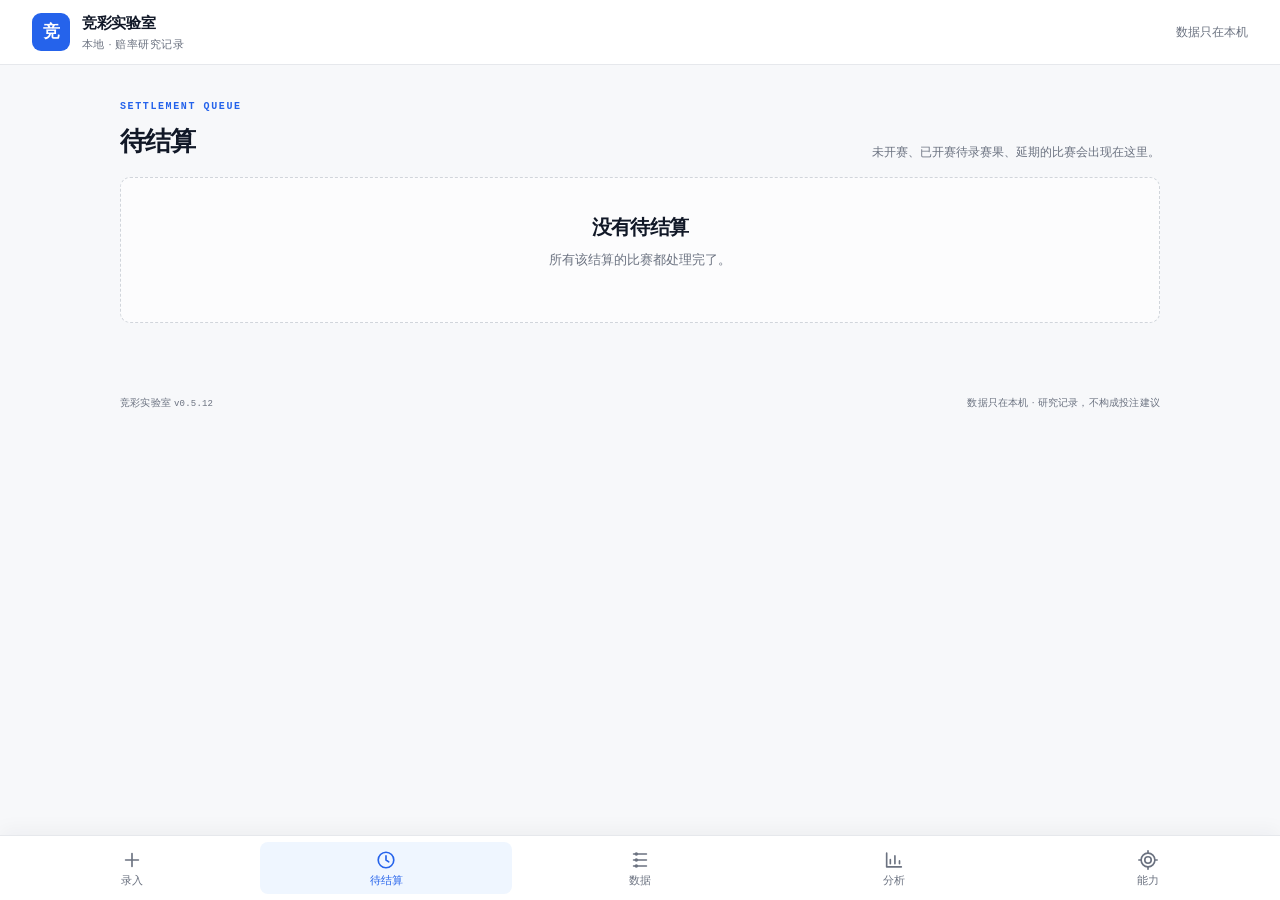
==== index.html @ 72fc27f4 "deploy v0.5.12" ====
<!doctype html>
<html lang="zh-CN">
<head>
  <meta charset="utf-8">
  <meta name="viewport" content="width=device-width, initial-scale=1, viewport-fit=cover">
  <meta name="theme-color" content="#f7f8fa">
  <meta name="description" content="本地优先的竞彩赔率研究记录器：粘贴识别、赛果结算、导出 CSV。">
  <title>竞彩实验室 · 赔率研究记录器</title>
  <link rel="manifest" href="./manifest.webmanifest">
  <link rel="icon" href="./icon.svg" type="image/svg+xml">
  <link rel="stylesheet" href="./app.css">
</head>
<body>
  <header class="topbar">
    <div class="brand">
      <span class="brand-mark">竞</span>
      <div>
        <strong>竞彩实验室</strong>
        <small>本地 · 赔率研究记录</small>
      </div>
    </div>
    <span class="topbar-note">数据只在本机</span>
  </header>

  <main class="shell">
    <section class="dashboard" aria-label="概览">
      <article class="hero bento-card">
        <div class="hero-copy">
          <p class="eyebrow">LOCAL-FIRST NOTEBOOK <span class="version-chip" id="app-version">v0.5.12</span></p>
          <h1>把赔率变成<br><span>能回看的数据。</span></h1>
          <p class="hero-note">只保存你粘贴的文本。不抓取、不上传、不替你下注。</p>
          <div class="hero-actions">
            <button class="btn primary" id="hero-new" type="button">＋ 开始录入</button>
            <button class="btn ghost" id="hero-data" type="button">数据管理</button>
          </div>
        </div>
      </article>

      <div class="stat-grid">
        <button class="stat" type="button" data-stat="matches" aria-label="查看全部比赛">
          <span>比赛</span><strong id="stat-matches">0</strong><small class="stat-cue">查看 ›</small>
        </button>
        <button class="stat" type="button" data-stat="pending" aria-label="查看待结算比赛">
          <span>待结算</span><strong id="stat-pending">0</strong><small class="stat-cue">查看 ›</small>
        </button>
        <div class="stat stat-static" aria-label="时间点总数">
          <span>时间点</span><strong id="stat-snapshots">0</strong>
        </div>
        <div class="stat stat-static" aria-label="市场总数">
          <span>市场</span><strong id="stat-markets">0</strong>
        </div>
      </div>

    <div class="list-block">

    <div class="market-strip" id="market-strip" aria-label="市场汇总" hidden></div>

    <section class="view" id="view-matches">
      <div class="toolbar">
        <label class="search">
          <span class="sr-only">搜索比赛</span>
          <input id="search-input" type="search" placeholder="搜索球队、联赛、场次" autocomplete="off">
        </label>
        <label class="select-wrap">
          <span class="sr-only">状态筛选</span>
          <select id="status-filter">
            <option value="all">全部状态</option>
            <option value="scheduled">待赛</option>
            <option value="finished">已结算</option>
            <option value="postponed">延期</option>
            <option value="cancelled">取消</option>
            <option value="abandoned">腰斩</option>
          </select>
        </label>
      </div>
      <div class="match-list" id="match-list"></div>
      <div class="empty" id="empty-state" hidden>
        <div class="empty-mark">＋</div>
        <h2>还没有比赛</h2>
        <p>先建一场比赛，再把竞彩页面上的赔率文本粘进来。</p>
        <button class="btn primary" id="empty-new" type="button">新增第一场</button>
      </div>
    </section>

    <section class="view" id="view-pending" hidden>
      <div class="section-head">
        <div>
          <p class="eyebrow">SETTLEMENT QUEUE</p>
          <h2>待结算</h2>
        </div>
        <p class="muted">未开赛、已开赛待录赛果、延期的比赛会出现在这里。</p>
      </div>
      <div class="match-list" id="pending-list"></div>
      <div class="empty compact" id="pending-empty" hidden>
        <h2>没有待结算</h2>
        <p>所有该结算的比赛都处理完了。</p>
      </div>
    </section>

    <section class="view" id="view-data" hidden>
      <div class="section-head">
        <div>
          <p class="eyebrow">MATCH ARCHIVE</p>
          <h2>数据</h2>
        </div>
        <p class="muted" id="data-count">只显示已录入赛果的比赛</p>
      </div>
      <details class="data-manage">
        <summary>
          <span>数据管理</span>
          <span class="muted" id="last-export">还没有导出过</span>
        </summary>
        <div class="data-grid">
          <article class="panel">
            <h3>导出</h3>
            <p>JSON 是完整备份；CSV 适合放到 Excel 或训练脚本里。</p>
            <div class="button-row">
              <button class="btn primary" id="export-json" type="button">导出 JSON</button>
              <button class="btn" id="export-csv" type="button">导出 CSV</button>
            </div>
          </article>
          <article class="panel">
            <h3>导入</h3>
            <p>JSON 是完整备份；CSV 会还原比赛、玩法和时间点。默认合并，不覆盖旧的市场数据。</p>
            <div class="button-row">
              <button class="btn" id="import-json" type="button">选择 JSON / CSV 文件</button>
            </div>
          </article>
          <article class="panel">
            <h3>数据口径</h3>
            <dl class="facts">
              <div><dt>应用版本</dt><dd id="data-version">v0.5.12</dd></div>
              <div><dt>schemaVersion</dt><dd>1</dd></div>
              <div><dt>存储</dt><dd>IndexedDB · 仅本机</dd></div>
              <div><dt>赛果</dt><dd>90 分钟比分</dd></div>
              <div><dt>让球</dt><dd>正数受让，负数让球</dd></div>
            </dl>
          </article>
          <article class="panel health-panel">
            <h3>数据健康</h3>
            <div class="health-body" id="data-health-body"></div>
          </article>
          <article class="panel danger-panel">
            <h3>清空</h3>
            <p>会删除本机全部比赛、赔率和赛果。导出备份后再操作。</p>
            <button class="btn danger" id="clear-data" type="button">清空本机数据</button>
          </article>
        </div>
      </details>
      <div class="filter-bar">
        <label class="filter-field">
          <span>赛季</span>
          <select id="data-season"><option value="all">全部赛季</option></select>
        </label>
        <label class="filter-field">
          <span>联赛</span>
          <select id="data-league"><option value="all">全部联赛</option></select>
        </label>
        <label class="filter-field">
          <span>轮次</span>
          <select id="data-round"><option value="all">全部轮次</option></select>
        </label>
        <label class="filter-field">
          <span>时间</span>
          <select id="data-range">
            <option value="all">全部时间</option>
            <option value="30">近 30 天</option>
            <option value="90">近 90 天</option>
          </select>
        </label>
        <label class="filter-field filter-search">
          <span>搜索</span>
          <input id="data-search" type="search" placeholder="球队 / 场次" autocomplete="off">
        </label>
      </div>
      <div class="match-list" id="data-list"></div>
      <div class="empty compact" id="data-empty" hidden>
        <h2>还没有已结算比赛</h2>
        <p>在待结算里录入赛果后，比赛会进入这里。</p>
      </div>

    </section>

    <section class="view" id="view-analysis" hidden>
      <div class="section-head analysis-head">
        <div>
          <p class="eyebrow">READ-ONLY ANALYTICS</p>
          <h2>分析</h2>
        </div>
        <p class="muted">只用已录入的竞彩数据做统计，不训练模型、不预测赛果。</p>
      </div>
      <div class="segmented" id="analysis-tabs" role="tablist" aria-label="分析分类">
        <button class="segmented-item active" type="button" data-analysis-tab="overview" role="tab" aria-selected="true">概览</button>
        <button class="segmented-item" type="button" data-analysis-tab="market" role="tab" aria-selected="false">市场</button>
        <button class="segmented-item" type="button" data-analysis-tab="signal" role="tab" aria-selected="false">信号</button>
        <button class="segmented-item" type="button" data-analysis-tab="results" role="tab" aria-selected="false">赛果</button>
        <button class="segmented-item" type="button" data-analysis-tab="quality" role="tab" aria-selected="false">质量</button>
        <button class="segmented-item" type="button" data-analysis-tab="leagues" role="tab" aria-selected="false">联赛</button>
      </div>
      <div class="filter-bar analysis-filters">
        <label class="filter-field">
          <span>赛季</span>
          <select id="analysis-season"><option value="all">全部赛季</option></select>
        </label>
        <label class="filter-field">
          <span>联赛</span>
          <select id="analysis-league"><option value="all">全部联赛</option></select>
        </label>
        <label class="filter-field">
          <span>轮次</span>
          <select id="analysis-round"><option value="all">全部轮次</option></select>
        </label>
        <label class="filter-field filter-search">
          <span>搜索</span>
          <input id="analysis-search" type="search" placeholder="球队 / 联赛 / 赛季 / 轮次 / 编号" autocomplete="off">
        </label>
        <label class="filter-field">
          <span>范围</span>
          <select id="analysis-range">
            <option value="all">全部时间</option>
            <option value="30">近 30 天</option>
            <option value="90">近 90 天</option>
          </select>
        </label>
        <label class="filter-field">
          <span>状态</span>
          <select id="analysis-status">
            <option value="settled">已结算</option>
            <option value="all">全部</option>
          </select>
        </label>
        <button class="btn ghost filter-reset" id="analysis-reset" type="button">重置</button>
      </div>
      <div class="analysis-market-wrap" id="analysis-market-wrap" hidden>
        <div class="analysis-market-head">
          <span>盘口</span>
          <small>只作用于“信号 / 市场”统计；不选就是全部盘口</small>
        </div>
        <div class="market-chips" id="analysis-market-filter"></div>
        <label class="filter-field analysis-strength-field">
          <span>信号强度</span>
          <select id="analysis-strength">
            <option value="all">全部强度</option>
            <option value="一边倒">一边倒</option>
            <option value="明显倾向">明显倾向</option>
            <option value="轻微倾向">轻微倾向</option>
            <option value="三项接近">三项接近</option>
          </select>
        </label>
      </div>
      <nav class="metric-nav" id="analysis-metric-nav" aria-label="指标导航" hidden></nav>
      <p class="analysis-scope" id="analysis-scope"></p>
      <div id="analysis-body"></div>
    </section>

    <section class="view" id="view-capabilities" hidden>
      <div class="section-head">
        <div>
          <p class="eyebrow">RESEARCH ROADMAP</p>
          <h2>能力进度</h2>
        </div>
        <p class="muted">状态：未开放 → 样本已够 · 待接入 → 已接入。数据够不等于模型已启用。</p>
      </div>
      <div class="cap-summary" id="cap-summary"></div>
      <div class="cap-quality" id="cap-quality"></div>
      <div class="cap-grid" id="cap-grid"></div>
      <p class="cap-footnote">收盘快照优先用 isClosing 标记；没有标记时，用停售前最后一个时间点作为代理。所有能力只做研究记录，不构成投注建议。</p>
    </section>
    </div>

      <article class="bento-card health-card">
        <div class="bento-head">
          <div>
            <p class="eyebrow">DATA HEALTH</p>
            <h2>数据健康</h2>
          </div>
          <span class="health-pill" id="health-status">本机</span>
        </div>
        <div class="health-body" id="health-body"></div>
      </article>

      <article class="bento-card trend-card">
        <div class="bento-head">
          <div>
            <p class="eyebrow">ODDS TREND</p>
            <h2>赔率走势</h2>
          </div>
          <span class="muted" id="trend-meta">等待数据</span>
        </div>
        <div id="trend-body"></div>
      </article>

      <article class="bento-card quick-card">
        <p class="eyebrow">QUICK START</p>
        <h2>从一条赔率开始</h2>
        <p>先建一场比赛，再把竞彩页面上的胜平负、让球或比分文本粘进来。所有数据只在本机。</p>
        <div class="button-row">
          <button class="btn primary" id="quick-new" type="button">＋ 新增比赛</button>
          <button class="btn" id="quick-data" type="button">数据管理</button>
          <button class="btn ghost" id="quick-export" type="button">导出 JSON</button>
        </div>
      </article>
    </section>
  </main>

  <footer class="footer">
    <span>竞彩实验室 <span class="version-text" id="footer-version">v0.5.12</span></span>
    <span>数据只在本机 · 研究记录，不构成投注建议</span>
  </footer>

  <nav class="bottom-nav" role="tablist" aria-label="主导航">
    <button class="bottom-nav-item" id="nav-entry" type="button" role="tab" aria-selected="false">
      <svg viewBox="0 0 24 24" aria-hidden="true"><path d="M12 5v14M5 12h14"/></svg>
      <span>录入</span>
    </button>
    <button class="bottom-nav-item" data-view="pending" type="button" role="tab" aria-selected="false">
      <svg viewBox="0 0 24 24" aria-hidden="true"><circle cx="12" cy="12" r="8.5"/><path d="M12 7.5V12l3 2"/></svg>
      <span>待结算</span>
      <b class="nav-count" id="nav-pending-count" hidden>0</b>
    </button>
    <button class="bottom-nav-item" data-view="data" type="button" role="tab" aria-selected="false">
      <svg viewBox="0 0 24 24" aria-hidden="true"><path d="M5 5.5h14M5 12h14M5 18.5h14"/><circle cx="8" cy="5.5" r="1"/><circle cx="8" cy="12" r="1"/><circle cx="8" cy="18.5" r="1"/></svg>
      <span>数据</span>
    </button>
    <button class="bottom-nav-item" data-view="analysis" type="button" role="tab" aria-selected="false">
      <svg viewBox="0 0 24 24" aria-hidden="true"><path d="M4 19.5V4.5M4 19.5h16M8 16v-4.5M13 16V7.5M18 16v-3"/></svg>
      <span>分析</span>
    </button>
    <button class="bottom-nav-item" data-view="capabilities" type="button" role="tab" aria-selected="false">
      <svg viewBox="0 0 24 24" aria-hidden="true"><circle cx="12" cy="12" r="7.5"/><circle cx="12" cy="12" r="3.5"/><path d="M12 4.5V2M12 22v-2.5M4.5 12H2M22 12h-2.5"/></svg>
      <span>能力</span>
    </button>
  </nav>

  <button class="back-to-top" id="back-to-top" type="button" aria-label="回到顶部" title="回到顶部" hidden>↑</button>

  <section class="subpage" id="page-new-match" hidden aria-label="新增比赛">
    <form class="subpage-form" id="new-match-form">
      <header class="subpage-head">
        <button class="icon-btn" type="button" id="new-match-back" aria-label="返回">←</button>
        <div class="subpage-title">
          <p class="eyebrow">NEW MATCH</p>
          <h1>录入比赛</h1>
        </div>
        <span class="page-badge">本机</span>
      </header>
      <div class="subpage-body narrow">
        <p class="subpage-lead">先填比赛信息，下一步粘贴各玩法赔率。所有数据只保存在本机。</p>
        <div class="form-grid">
          <label class="field">
            <span>主队</span>
            <input name="home" required maxlength="40" placeholder="例如：巴库萨巴赫">
          </label>
          <label class="field">
            <span>客队</span>
            <input name="away" required maxlength="40" placeholder="例如：多特蒙德">
          </label>
          <label class="field">
            <span>联赛</span>
            <input name="league" maxlength="30" list="league-list" placeholder="例如：欧冠">
            <datalist id="league-list">
              <option value="欧冠"></option>
              <option value="欧联"></option>
              <option value="英超"></option>
              <option value="西甲"></option>
              <option value="意甲"></option>
              <option value="德甲"></option>
              <option value="法甲"></option>
              <option value="日职"></option>
              <option value="韩K联"></option>
            </datalist>
          </label>
          <label class="field">
            <span>赛季</span>
            <input name="season" maxlength="12" inputmode="numeric" placeholder="例如：2627">
          </label>
          <label class="field">
            <span>轮次</span>
            <input name="roundLabel" maxlength="20" placeholder="例如：3">
          </label>
          <div class="field full">
            <span>开赛时间</span>
            <div class="dt-fields" data-dt-fields="new-kickoff">
              <label class="dt-part"><input data-dt-part="year" type="text" inputmode="numeric" maxlength="4" placeholder="年" aria-label="开赛年份"><span>年</span></label>
              <label class="dt-part"><input data-dt-part="month" type="text" inputmode="numeric" maxlength="2" placeholder="月" aria-label="开赛月份"><span>月</span></label>
              <label class="dt-part"><input data-dt-part="day" type="text" inputmode="numeric" maxlength="2" placeholder="日" aria-label="开赛日期"><span>日</span></label>
              <label class="dt-part"><input data-dt-part="hour" type="text" inputmode="numeric" maxlength="2" placeholder="时" aria-label="开赛小时"><span>时</span></label>
              <label class="dt-part"><input data-dt-part="minute" type="text" inputmode="numeric" maxlength="2" placeholder="分" aria-label="开赛分钟"><span>分</span></label>
            </div>
            <input type="hidden" name="kickoff">
            <small class="field-note">直接输入数字，例如 2026 / 10 / 24 / 13 / 00。</small>
          </div>
          <div class="field full">
            <span>停售时间（可选）</span>
            <div class="dt-fields" data-dt-fields="new-sales">
              <label class="dt-part"><input data-dt-part="year" type="text" inputmode="numeric" maxlength="4" placeholder="年" aria-label="停售年份"><span>年</span></label>
              <label class="dt-part"><input data-dt-part="month" type="text" inputmode="numeric" maxlength="2" placeholder="月" aria-label="停售月份"><span>月</span></label>
              <label class="dt-part"><input data-dt-part="day" type="text" inputmode="numeric" maxlength="2" placeholder="日" aria-label="停售日期"><span>日</span></label>
              <label class="dt-part"><input data-dt-part="hour" type="text" inputmode="numeric" maxlength="2" placeholder="时" aria-label="停售小时"><span>时</span></label>
              <label class="dt-part"><input data-dt-part="minute" type="text" inputmode="numeric" maxlength="2" placeholder="分" aria-label="停售分钟"><span>分</span></label>
            </div>
            <input type="hidden" name="salesCutoffAt">
            <small class="field-note">竞彩可能提前几小时停售；不填时按开赛时间估算，并标为“代理”。</small>
          </div>
          <label class="field">
            <span>竞彩编号</span>
            <input name="matchNum" maxlength="10" placeholder="例如：周二001">
          </label>
          <label class="field full">
            <span>备注</span>
            <input name="note" maxlength="120" placeholder="可选">
          </label>
        </div>
        <div class="subpage-actions">
          <button class="btn ghost" type="button" id="new-match-cancel">取消</button>
          <button class="btn primary" type="submit">创建并录入赔率</button>
        </div>
      </div>
    </form>
  </section>

  <section class="subpage" id="page-odds" hidden aria-label="录入赔率">
    <div class="subpage-form">
      <header class="subpage-head">
        <button class="icon-btn" type="button" id="odds-back" aria-label="返回">←</button>
        <div class="subpage-title">
          <p class="eyebrow">ODDS ENTRY</p>
          <h1 id="odds-title">录入赔率</h1>
          <p class="subpage-lead" id="odds-lead"></p>
        </div>
        <span class="page-badge" id="odds-count-badge">0 / 5</span>
      </header>
      <div class="subpage-body">
        <div class="entry-match-strip" id="odds-match-strip"></div>
        <p class="entry-hint">五项分开填。点开一张卡片，粘贴对应文本，先识别，再保存。没有内容的卡片可以空着。</p>
        <div class="odds-cards" id="odds-cards"></div>
      </div>
      <footer class="entry-savebar">
        <div>
          <strong id="odds-summary">还没有识别</strong>
          <small>保存后回到比赛详情</small>
        </div>
        <button class="btn primary" type="button" id="odds-save" disabled>保存到比赛</button>
      </footer>
    </div>
  </section>

  <section class="subpage" id="page-edit-match" hidden aria-label="编辑比赛">
    <form class="subpage-form" id="edit-match-form">
      <header class="subpage-head">
        <button class="icon-btn" type="button" id="edit-back" aria-label="返回">←</button>
        <div class="subpage-title">
          <p class="eyebrow">EDIT MATCH</p>
          <h1>编辑比赛</h1>
          <p class="subpage-lead">改比赛信息或已有时间点。保存后会自动重算信号和结算。</p>
        </div>
        <span class="page-badge" id="edit-badge">本机</span>
      </header>
      <div class="subpage-body narrow">
        <div class="form-grid">
          <label class="field">
            <span>主队</span>
            <input name="home" required maxlength="40">
          </label>
          <label class="field">
            <span>客队</span>
            <input name="away" required maxlength="40">
          </label>
          <label class="field">
            <span>联赛</span>
            <input name="league" maxlength="30" list="league-list">
          </label>
          <label class="field">
            <span>赛季</span>
            <input name="season" maxlength="12" inputmode="numeric" placeholder="例如：2627">
          </label>
          <label class="field">
            <span>轮次</span>
            <input name="roundLabel" maxlength="20" placeholder="例如：3">
          </label>
          <div class="field full">
            <span>开赛时间</span>
            <div class="dt-fields" data-dt-fields="edit-kickoff">
              <label class="dt-part"><input data-dt-part="year" type="text" inputmode="numeric" maxlength="4" placeholder="年" aria-label="开赛年份"><span>年</span></label>
              <label class="dt-part"><input data-dt-part="month" type="text" inputmode="numeric" maxlength="2" placeholder="月" aria-label="开赛月份"><span>月</span></label>
              <label class="dt-part"><input data-dt-part="day" type="text" inputmode="numeric" maxlength="2" placeholder="日" aria-label="开赛日期"><span>日</span></label>
              <label class="dt-part"><input data-dt-part="hour" type="text" inputmode="numeric" maxlength="2" placeholder="时" aria-label="开赛小时"><span>时</span></label>
              <label class="dt-part"><input data-dt-part="minute" type="text" inputmode="numeric" maxlength="2" placeholder="分" aria-label="开赛分钟"><span>分</span></label>
            </div>
            <input type="hidden" name="kickoff">
          </div>
          <div class="field full">
            <span>停售时间（可选）</span>
            <div class="dt-fields" data-dt-fields="edit-sales">
              <label class="dt-part"><input data-dt-part="year" type="text" inputmode="numeric" maxlength="4" placeholder="年" aria-label="停售年份"><span>年</span></label>
              <label class="dt-part"><input data-dt-part="month" type="text" inputmode="numeric" maxlength="2" placeholder="月" aria-label="停售月份"><span>月</span></label>
              <label class="dt-part"><input data-dt-part="day" type="text" inputmode="numeric" maxlength="2" placeholder="日" aria-label="停售日期"><span>日</span></label>
              <label class="dt-part"><input data-dt-part="hour" type="text" inputmode="numeric" maxlength="2" placeholder="时" aria-label="停售小时"><span>时</span></label>
              <label class="dt-part"><input data-dt-part="minute" type="text" inputmode="numeric" maxlength="2" placeholder="分" aria-label="停售分钟"><span>分</span></label>
            </div>
            <input type="hidden" name="salesCutoffAt">
          </div>
          <label class="field">
            <span>竞彩编号</span>
            <input name="matchNum" maxlength="10">
          </label>
          <label class="field full">
            <span>备注</span>
            <input name="note" maxlength="120">
          </label>
        </div>

        <div class="edit-section-head">
          <div>
            <p class="eyebrow">SNAPSHOTS</p>
            <h2>已有时间点</h2>
          </div>
          <span class="muted" id="edit-snapshot-count"></span>
        </div>
        <div class="edit-add-tools">
          <button class="btn ghost" type="button" id="edit-add-market">＋ 新增玩法</button>
          <span class="muted">删除整个玩法用卡片右上角；新增后填赔率即可。</span>
        </div>
        <div class="edit-add-panel" id="edit-add-panel" hidden>
          <label class="field">
            <span>玩法</span>
            <select id="edit-add-type">
              <option value="spf">胜平负</option>
              <option value="handicap">让球胜平负</option>
              <option value="totals">总进球</option>
              <option value="score">比分</option>
              <option value="halfFull">半全场</option>
            </select>
          </label>
          <label class="field" id="edit-add-line-wrap" hidden>
            <span>让球数</span>
            <input id="edit-add-line" type="text" inputmode="numeric" placeholder="例如 +1 / -1">
          </label>
          <div class="button-row">
            <button class="btn primary" type="button" id="edit-add-confirm">添加空玩法</button>
            <button class="btn ghost" type="button" id="edit-add-cancel">取消</button>
          </div>
        </div>
        <div class="edit-markets" id="edit-markets"></div>

        <label class="field full edit-reason" id="edit-reason-wrap" hidden>
          <span>修改原因（已结算比赛必填）</span>
          <textarea name="editReason" rows="2" maxlength="160" placeholder="例如：录入时看错一位"></textarea>
        </label>
        <p class="hint">删除整个玩法用卡片右上角；新增玩法后请填完赔率再保存。重复发布时间可以保存，分析页会提示；建议删掉多余的一条。</p>

        <div class="subpage-actions">
          <button class="btn ghost" type="button" id="edit-cancel">取消</button>
          <button class="btn primary" type="submit">保存修改</button>
        </div>
      </div>
    </form>
  </section>

  <dialog class="dialog" id="settle-dialog">
    <form method="dialog" id="settle-form">
      <div class="dialog-head">
        <div>
          <p class="eyebrow">RESULT</p>
          <h2>录入赛果</h2>
        </div>
        <button class="icon-btn" value="cancel" type="submit" formnovalidate aria-label="关闭">×</button>
      </div>
      <p class="dialog-lead" id="settle-lead"></p>
      <input type="hidden" name="matchId">
      <div class="form-grid">
        <label class="field full">
          <span>全场比分</span>
          <input name="fullScore" id="settle-full-score" type="text" inputmode="text" maxlength="9" placeholder="例如：2-1" autocomplete="off" required>
          <small class="field-note">主队在前、客队在后；只填 90 分钟比分。</small>
        </label>
        <label class="field full">
          <span>半场比分（可选）</span>
          <input name="halfScore" id="settle-half-score" type="text" inputmode="text" maxlength="9" placeholder="例如：0-1" autocomplete="off">
          <small class="field-note">不填时，半全场会保持待结算；填了会自动识别。</small>
        </label>
        <label class="field">
          <span>状态</span>
          <select name="status">
            <option value="finished">已结束</option>
            <option value="postponed">延期</option>
            <option value="cancelled">取消</option>
            <option value="abandoned">腰斩</option>
          </select>
        </label>
        <label class="field">
          <span>备注</span>
          <input name="note" maxlength="120" placeholder="可选">
        </label>
      </div>
      <p class="hint">只填 90 分钟比分；加时和点球不改结算。半场不填，半全场会标为待结算。</p>
      <p class="score-preview" id="score-preview" aria-live="polite"></p>
      <div class="dialog-actions">
        <button class="btn ghost" value="cancel" type="submit" formnovalidate>取消</button>
        <button class="btn primary" value="default" type="submit">保存并结算</button>
      </div>
    </form>
  </dialog>

  <dialog class="dialog wide" id="detail-dialog">
    <div id="detail-content"></div>
  </dialog>

  <input type="file" id="import-file" accept=".json,.csv,application/json,text/csv" hidden>
  <div class="toast" id="toast" role="status" aria-live="polite"></div>

  <script type="module" src="./js/app.js"></script>
</body>
</html>
---- app.css ----
:root {
  color-scheme: light;
  --bg: #f7f8fa;
  --bg-soft: #eef2f7;
  --surface: #ffffff;
  --surface-2: #f3f5f8;
  --ink: #111827;
  --ink-2: #374151;
  --muted: #6b7280;
  --line: #e6e8ec;
  --line-strong: #d1d5db;
  --accent: #2563eb;
  --accent-2: #1d4ed8;
  --accent-soft: #eff6ff;
  --mint: #dbeafe;
  --on-accent: #ffffff;
  --warm: #b45309;
  --warm-soft: #fef3c7;
  --danger: #b91c1c;
  --danger-soft: #fee2e2;
  --shadow: none;
  --radius: 10px;
  --radius-sm: 8px;
  --font: -apple-system, BlinkMacSystemFont, "Segoe UI", "PingFang SC", "Hiragino Sans GB", "Microsoft YaHei", sans-serif;
  --mono: "SFMono-Regular", Consolas, "Liberation Mono", Menlo, monospace;
}

* {
  box-sizing: border-box;
}

[hidden] {
  display: none !important;
}

html {
  max-width: 100%;
  overscroll-behavior-x: none;
  background: var(--bg);
  -webkit-text-size-adjust: 100%;
}

body {
  max-width: 100%;
  overflow-x: clip;
  margin: 0;
  min-height: 100vh;
  padding-bottom: calc(72px + env(safe-area-inset-bottom));
  background: var(--bg);
  color: var(--ink);
  font-family: var(--font);
  line-height: 1.5;
  -webkit-font-smoothing: antialiased;
}

button,
input,
select,
textarea {
  font: inherit;
}

button {
  color: inherit;
}

.sr-only {
  position: absolute;
  width: 1px;
  height: 1px;
  padding: 0;
  margin: -1px;
  overflow: hidden;
  clip: rect(0, 0, 0, 0);
  white-space: nowrap;
  border: 0;
}

.topbar {
  position: sticky;
  top: 0;
  z-index: 20;
  display: flex;
  align-items: center;
  justify-content: space-between;
  gap: 18px;
  padding: 12px clamp(16px, 4vw, 32px);
  background: rgba(255, 255, 255, 0.96);
  border-bottom: 1px solid var(--line);
  box-shadow: none;
}

.brand {
  display: flex;
  align-items: center;
  gap: 12px;
  min-width: 0;
}

.brand-mark {
  display: grid;
  place-items: center;
  width: 42px;
  height: 42px;
  flex: 0 0 auto;
  border-radius: 14px;
  background: var(--accent);
  color: var(--on-accent);
  box-shadow: 0 8px 18px color-mix(in srgb, var(--accent) 24%, transparent);
  font-weight: 800;
  font-size: 19px;
  letter-spacing: -0.04em;
}

.brand strong {
  display: block;
  font-size: 16px;
  letter-spacing: -0.02em;
}

.brand small {
  display: block;
  margin-top: 1px;
  color: var(--muted);
  font-size: 11px;
  letter-spacing: 0.04em;
}

.top-actions {
  display: flex;
  gap: 8px;
  flex: 0 0 auto;
}

.shell {
  width: min(1040px, calc(100% - 36px));
  margin: 0 auto;
  padding: 34px 0 72px;
  overflow-x: clip;
}

.hero {
  display: grid;
  grid-template-columns: minmax(0, 1.15fr) minmax(300px, 0.85fr);
  gap: 26px;
  align-items: end;
  padding: clamp(24px, 4vw, 42px);
  border: 1px solid var(--line);
  border-radius: 26px;
  background:
    linear-gradient(135deg, color-mix(in srgb, var(--surface) 94%, transparent), color-mix(in srgb, var(--accent-soft) 55%, var(--surface)));
  box-shadow: var(--shadow);
}

.eyebrow {
  margin: 0 0 8px;
  color: var(--accent);
  font-family: var(--mono);
  font-size: 10px;
  font-weight: 700;
  letter-spacing: 0.16em;
}

.version-chip {
  display: inline-block;
  margin-left: 8px;
  padding: 2px 7px;
  border-radius: 999px;
  background: var(--accent-soft);
  color: var(--accent);
  font-size: 9px;
  font-weight: 700;
  letter-spacing: 0.04em;
  vertical-align: 1px;
}

.version-text {
  color: var(--muted);
  font-family: var(--mono);
  font-size: 9px;
}

.modified-pill {
  display: inline-block;
  margin-left: 8px;
  padding: 2px 7px;
  border-radius: 999px;
  background: #f6ead9;
  color: #9a6535;
  font-size: 9px;
  letter-spacing: 0.08em;
  vertical-align: 1px;
}

.hero h1 {
  margin: 0;
  font-size: clamp(32px, 5vw, 52px);
  line-height: 1.05;
  letter-spacing: -0.055em;
  font-weight: 800;
}

.hero h1 span {
  color: var(--accent);
}

.hero-note {
  max-width: 36ch;
  margin: 16px 0 0;
  color: var(--ink-2);
  font-size: 13px;
}

.stat-grid {
  display: grid;
  grid-template-columns: repeat(2, 1fr);
  gap: 10px;
}

.stat {
  position: relative;
  display: flex;
  flex-direction: column;
  align-items: flex-start;
  width: 100%;
  min-height: 88px;
  padding: 14px 16px;
  border: 1px solid color-mix(in srgb, var(--line) 80%, transparent);
  border-radius: var(--radius-sm);
  background: color-mix(in srgb, var(--surface) 72%, transparent);
  color: inherit;
  font: inherit;
  text-align: left;
  cursor: pointer;
  appearance: none;
  transition: transform 160ms ease, box-shadow 160ms ease, border-color 160ms ease;
}

.stat:hover {
  border-color: color-mix(in srgb, var(--accent) 32%, var(--line));
  box-shadow: var(--shadow);
  transform: translateY(-1px);
}

.stat:active {
  transform: translateY(0);
}

.stat:focus-visible {
  outline: 2px solid var(--accent);
  outline-offset: 2px;
}

.stat .stat-cue {
  margin-top: auto;
  padding-top: 10px;
  color: var(--muted);
  font-size: 10px;
  font-weight: 600;
  letter-spacing: 0.06em;
}

.stat-static {
  cursor: default;
}

.stat-static:hover {
  border-color: color-mix(in srgb, var(--line) 80%, transparent);
  box-shadow: var(--shadow);
  transform: none;
}

.stat span {
  display: block;
  color: var(--muted);
  font-size: 11px;
  letter-spacing: 0.06em;
}

.stat strong {
  display: block;
  margin-top: 6px;
  font-size: 27px;
  font-variant-numeric: tabular-nums;
  line-height: 1;
  letter-spacing: -0.04em;
}

.tabs {
  display: flex;
  gap: 4px;
  margin: 26px 0 18px;
  padding: 4px;
  width: fit-content;
  max-width: 100%;
  border: 1px solid var(--line);
  border-radius: 999px;
  background: color-mix(in srgb, var(--surface) 68%, transparent);
  overflow-x: auto;
}

.market-strip {
  display: flex;
  flex-wrap: wrap;
  gap: 6px;
  margin: -6px 0 14px;
}

.market-strip[hidden] {
  display: none;
}

.market-strip-chip {
  display: inline-flex;
  align-items: center;
  gap: 6px;
  padding: 5px 10px;
  border: 1px solid var(--line);
  border-radius: 999px;
  background: var(--surface);
  color: var(--muted);
  font-size: 11px;
  line-height: 1.2;
}

.market-strip-chip b {
  color: var(--ink);
  font-family: var(--mono);
  font-size: 12px;
  font-variant-numeric: tabular-nums;
}

.tab {
  display: inline-flex;
  align-items: center;
  gap: 7px;
  min-height: 38px;
  padding: 0 16px;
  border: 0;
  border-radius: 999px;
  background: transparent;
  color: var(--ink-2);
  font-size: 13px;
  font-weight: 600;
  white-space: nowrap;
  cursor: pointer;
}

.tab:hover {
  background: var(--surface-2);
}

.tab.active {
  background: var(--ink);
  color: var(--bg);
}

.tab-count {
  display: inline-grid;
  place-items: center;
  min-width: 19px;
  height: 19px;
  padding: 0 5px;
  border-radius: 999px;
  background: var(--accent-soft);
  color: var(--accent);
  font-size: 10px;
  font-variant-numeric: tabular-nums;
}

.tab.active .tab-count {
  background: color-mix(in srgb, var(--bg) 18%, transparent);
  color: var(--bg);
}

.toolbar {
  display: flex;
  gap: 10px;
  align-items: center;
  margin-bottom: 16px;
}

.search {
  flex: 1;
  min-width: 0;
}

.search input,
.select-wrap select {
  width: 100%;
  min-height: 42px;
  padding: 0 14px;
  border: 1px solid var(--line);
  border-radius: 12px;
  background: var(--surface);
  color: var(--ink);
  outline: none;
}

.search input:focus,
.select-wrap select:focus,
.field input:focus,
.field select:focus,
.market-line input:focus,
.paste-box textarea:focus {
  border-color: var(--accent);
  box-shadow: 0 0 0 3px color-mix(in srgb, var(--accent) 16%, transparent);
}

.select-wrap {
  flex: 0 0 132px;
}

.match-list {
  display: grid;
  gap: 10px;
}

.match-card {
  display: grid;
  grid-template-columns: minmax(0, 1fr) auto;
  gap: 12px 18px;
  padding: 18px;
  border: 1px solid var(--line);
  border-radius: var(--radius);
  background: var(--surface);
  cursor: pointer;
  transition: transform 140ms ease, border-color 140ms ease, box-shadow 140ms ease;
}

.match-card:hover {
  transform: translateY(-1px);
  border-color: var(--line-strong);
  box-shadow: 0 10px 30px rgba(20, 35, 25, 0.06);
}

.match-main {
  min-width: 0;
}

.match-topline {
  display: flex;
  align-items: center;
  gap: 8px;
  flex-wrap: wrap;
}

.league {
  color: var(--muted);
  font-size: 11px;
  font-weight: 600;
  letter-spacing: 0.05em;
}

.match-num {
  padding: 2px 7px;
  border-radius: 6px;
  background: var(--surface-2);
  color: var(--ink-2);
  font-size: 10px;
  font-variant-numeric: tabular-nums;
}

.match-teams {
  display: flex;
  align-items: baseline;
  flex-wrap: wrap;
  gap: 6px 10px;
  margin: 8px 0 0;
  font-size: clamp(17px, 2.4vw, 21px);
  font-weight: 750;
  letter-spacing: -0.03em;
}

.match-teams .vs {
  color: var(--muted);
  font-family: var(--mono);
  font-size: 10px;
  font-weight: 500;
  letter-spacing: 0.08em;
}

.match-meta {
  display: flex;
  align-items: center;
  gap: 8px;
  flex-wrap: wrap;
  margin-top: 8px;
  color: var(--muted);
  font-size: 11px;
  font-variant-numeric: tabular-nums;
}

.market-chips {
  display: flex;
  gap: 6px;
  flex-wrap: wrap;
  margin-top: 12px;
}

.chip {
  display: inline-flex;
  align-items: center;
  gap: 4px;
  padding: 4px 8px;
  border: 1px solid var(--line);
  border-radius: 7px;
  background: var(--surface-2);
  color: var(--ink-2);
  font-size: 10px;
  font-weight: 600;
  white-space: nowrap;
}

.chip b {
  color: var(--ink);
  font-variant-numeric: tabular-nums;
}

.match-side {
  display: flex;
  flex-direction: column;
  align-items: flex-end;
  justify-content: space-between;
  gap: 12px;
}

.match-actions {
  display: flex;
  flex-direction: column;
  align-items: flex-end;
  gap: 6px;
}

.match-actions .link-btn {
  padding: 4px 2px;
  color: var(--muted);
  font-size: 11px;
}

.match-actions .link-btn:hover {
  color: var(--accent);
}

.status {
  display: inline-flex;
  align-items: center;
  gap: 5px;
  min-height: 24px;
  padding: 0 9px;
  border-radius: 999px;
  font-size: 10px;
  font-weight: 700;
  white-space: nowrap;
}

.status::before {
  content: "";
  width: 5px;
  height: 5px;
  border-radius: 50%;
  background: currentColor;
}

.status.scheduled {
  background: var(--surface-2);
  color: var(--muted);
}

.status.finished {
  background: var(--accent-soft);
  color: var(--accent);
}

.status.postponed,
.status.cancelled,
.status.abandoned {
  background: var(--warm-soft);
  color: var(--warm);
}

.match-result {
  color: var(--ink);
  font-size: 24px;
  font-weight: 800;
  font-variant-numeric: tabular-nums;
  letter-spacing: -0.04em;
}

.match-result small {
  display: block;
  color: var(--muted);
  font-size: 9px;
  font-weight: 600;
  letter-spacing: 0.08em;
  text-align: right;
}

.card-action {
  min-height: 32px;
  padding: 0 10px;
  border: 1px solid var(--line);
  border-radius: 9px;
  background: var(--surface);
  color: var(--ink-2);
  font-size: 11px;
  font-weight: 600;
  cursor: pointer;
}

.card-action:hover {
  border-color: var(--accent);
  color: var(--accent);
}

.empty {
  padding: 56px 22px;
  border: 1px dashed var(--line-strong);
  border-radius: var(--radius);
  background: color-mix(in srgb, var(--surface) 56%, transparent);
  text-align: center;
}

.empty.compact {
  padding: 34px 22px;
}

.empty-mark {
  display: grid;
  place-items: center;
  width: 44px;
  height: 44px;
  margin: 0 auto 12px;
  border-radius: 14px;
  background: var(--accent-soft);
  color: var(--accent);
  font-size: 24px;
}

.empty h2 {
  margin: 0;
  font-size: 20px;
  letter-spacing: -0.03em;
}

.empty p {
  max-width: 38ch;
  margin: 8px auto 18px;
  color: var(--muted);
  font-size: 13px;
}

.section-head {
  display: flex;
  align-items: end;
  justify-content: space-between;
  gap: 20px;
  margin-bottom: 16px;
}

.section-head h2 {
  margin: 0;
  font-size: 26px;
  letter-spacing: -0.04em;
}

.muted {
  margin: 0;
  color: var(--muted);
  font-size: 12px;
}

.data-grid {
  display: grid;
  grid-template-columns: repeat(2, minmax(0, 1fr));
  gap: 12px;
}

.panel {
  padding: 20px;
  border: 1px solid var(--line);
  border-radius: var(--radius);
  background: var(--surface);
}

.panel h3 {
  margin: 0 0 6px;
  font-size: 16px;
  letter-spacing: -0.02em;
}

.panel p {
  margin: 0 0 16px;
  color: var(--muted);
  font-size: 12px;
  line-height: 1.6;
}

.button-row {
  display: flex;
  gap: 8px;
  flex-wrap: wrap;
}

.facts {
  margin: 0;
  display: grid;
  gap: 9px;
}

.facts div {
  display: flex;
  justify-content: space-between;
  gap: 16px;
  padding-bottom: 8px;
  border-bottom: 1px solid var(--line);
  font-size: 12px;
}

.facts div:last-child {
  border-bottom: 0;
  padding-bottom: 0;
}

.facts dt {
  color: var(--muted);
}

.facts dd {
  margin: 0;
  color: var(--ink-2);
  text-align: right;
  font-variant-numeric: tabular-nums;
}

.danger-panel {
  border: 0;
  background: color-mix(in srgb, var(--danger-soft) 42%, var(--surface));
}

/* Bento dashboard: 首页只做总览，录入与详情仍保持高密度。 */
.dashboard {
  display: grid;
  grid-template-columns: repeat(12, minmax(0, 1fr));
  gap: 16px;
  align-items: stretch;
}

.list-block {
  grid-column: 1 / -1;
  min-width: 0;
}

.list-block .tabs {
  margin-top: 8px;
}

@media (min-width: 761px) {
  .dashboard > .list-block ~ .health-card {
    grid-column: span 4;
  }

  .dashboard > .list-block ~ .trend-card {
    grid-column: span 8;
  }

  .dashboard > .list-block ~ .quick-card {
    grid-column: 1 / -1;
  }
}

.bento-card {
  border: 0;
  border-radius: 24px;
  background: var(--surface);
  box-shadow: var(--shadow);
}

.hero {
  grid-column: span 6;
  display: flex;
  flex-direction: column;
  align-items: stretch;
  justify-content: space-between;
  min-height: 320px;
  padding: clamp(24px, 3.4vw, 36px);
  border: 0;
  border-radius: 24px;
  background:
    linear-gradient(145deg, color-mix(in srgb, var(--mint) 64%, var(--surface)), var(--surface) 72%);
  box-shadow: var(--shadow);
}

.hero h1 {
  font-size: clamp(34px, 4.2vw, 46px);
}

.hero-actions {
  display: flex;
  gap: 8px;
  flex-wrap: wrap;
  margin-top: 24px;
}

.stat-grid {
  grid-column: span 6;
  grid-auto-rows: 1fr;
  gap: 12px;
}

.stat {
  min-height: 0;
  padding: 18px;
  border: 0;
  border-radius: 18px;
  background: var(--surface);
  box-shadow: var(--shadow);
}

.stat span {
  font-size: 12px;
}

.stat strong {
  margin-top: 8px;
  font-size: 32px;
}

.health-card {
  grid-column: span 3;
  display: flex;
  flex-direction: column;
  gap: 16px;
  padding: 22px;
}

.trend-card {
  grid-column: span 8;
  padding: 22px 24px 20px;
}

.quick-card {
  grid-column: span 4;
  display: flex;
  flex-direction: column;
  gap: 10px;
  padding: 24px;
  background:
    linear-gradient(150deg, color-mix(in srgb, var(--surface) 88%, var(--mint)), var(--surface));
}

.quick-card h2 {
  margin: 0;
  font-size: 24px;
  letter-spacing: -0.045em;
}

.quick-card p {
  margin: 0 0 8px;
  color: var(--muted);
  font-size: 12px;
  line-height: 1.7;
}

.bento-head {
  display: flex;
  align-items: flex-start;
  justify-content: space-between;
  gap: 12px;
}

.bento-head h2 {
  margin: 0;
  font-size: 20px;
  letter-spacing: -0.04em;
}

.bento-head .eyebrow {
  margin-bottom: 4px;
}

.health-pill {
  display: inline-flex;
  align-items: center;
  gap: 5px;
  min-height: 24px;
  padding: 0 9px;
  border-radius: 999px;
  background: var(--accent-soft);
  color: var(--accent);
  font-size: 10px;
  font-weight: 700;
  white-space: nowrap;
}

.health-pill::before {
  content: "";
  width: 5px;
  height: 5px;
  border-radius: 50%;
  background: currentColor;
}

.health-pill.warn {
  background: var(--warm-soft);
  color: var(--warm);
}

.health-body {
  display: grid;
  gap: 2px;
}

.health-row {
  display: flex;
  align-items: baseline;
  justify-content: space-between;
  gap: 12px;
  padding: 8px 0;
  border-bottom: 1px solid color-mix(in srgb, var(--line) 72%, transparent);
  color: var(--muted);
  font-size: 12px;
}

.health-row:last-child {
  border-bottom: 0;
  padding-bottom: 0;
}

.health-row b {
  color: var(--ink);
  font-size: 15px;
  font-variant-numeric: tabular-nums;
}

.health-row b.warn {
  color: var(--warm);
}

.health-empty {
  margin: 0;
  color: var(--muted);
  font-size: 12px;
  line-height: 1.7;
}

.trend-card #trend-body {
  margin-top: 14px;
}

.trend-chart {
  display: block;
  width: 100%;
  height: 132px;
  overflow: visible;
}

.trend-line {
  fill: none;
  stroke: var(--accent);
  stroke-width: 2.5;
  stroke-linecap: round;
  stroke-linejoin: round;
}

.trend-area {
  fill: color-mix(in srgb, var(--accent) 10%, transparent);
}

.trend-dot {
  fill: var(--surface);
  stroke: var(--accent);
  stroke-width: 2;
}

.trend-legend {
  display: flex;
  flex-wrap: wrap;
  gap: 12px;
  margin-top: 2px;
  color: var(--muted);
  font-size: 11px;
  font-variant-numeric: tabular-nums;
}

.trend-legend span {
  display: inline-flex;
  align-items: center;
  gap: 5px;
}

.trend-legend i {
  display: inline-block;
  width: 7px;
  height: 7px;
  border-radius: 50%;
}

.trend-caption {
  display: flex;
  align-items: baseline;
  justify-content: space-between;
  gap: 12px;
  margin-top: 8px;
  color: var(--muted);
  font-size: 11px;
  font-variant-numeric: tabular-nums;
}

.trend-caption b {
  color: var(--ink);
  font-size: 18px;
  letter-spacing: -0.03em;
}

.trend-delta {
  color: var(--accent);
  font-weight: 700;
}

.trend-delta.down {
  color: var(--warm);
}

.trend-empty {
  display: grid;
  place-items: center;
  min-height: 132px;
  padding: 12px;
  border-radius: 16px;
  background: var(--surface-2);
  color: var(--muted);
  font-size: 12px;
  text-align: center;
}

.data-grid {
  gap: 16px;
}

.panel {
  padding: 22px;
  border: 0;
  border-radius: 22px;
  background: var(--surface);
  box-shadow: var(--shadow);
}

.health-panel {
  grid-column: span 2;
}

/* 能力进度页：数据门槛是灰→亮的唯一依据，不展示模型结果 */
.cap-summary {
  display: grid;
  grid-template-columns: repeat(3, minmax(0, 1fr));
  gap: 12px;
  margin: 18px 0 14px;
}

.cap-summary-card {
  min-width: 0;
  padding: 16px 18px;
  border-radius: 18px;
  background: var(--surface);
  box-shadow: 0 6px 18px color-mix(in srgb, var(--ink) 4%, transparent);
}

.cap-summary-card span,
.cap-summary-card small {
  display: block;
  color: var(--muted);
  font-size: 11px;
}

.cap-summary-card strong {
  display: block;
  margin: 7px 0 4px;
  font-size: 25px;
  line-height: 1;
}

.cap-quality {
  display: grid;
  grid-template-columns: repeat(3, minmax(0, 1fr));
  gap: 16px 22px;
  margin: 14px 0;
  padding: 20px 22px;
  border-radius: 20px;
  background: var(--surface);
  box-shadow: 0 6px 18px color-mix(in srgb, var(--ink) 4%, transparent);
}

.cap-quality-head {
  display: flex;
  grid-column: 1 / -1;
  align-items: flex-end;
  justify-content: space-between;
  gap: 12px;
}

.cap-quality-head h3 {
  margin: 3px 0 0;
  font-size: 18px;
}

.cap-quality-row {
  min-width: 0;
}

.cap-quality-label {
  display: flex;
  align-items: baseline;
  gap: 7px;
  margin-bottom: 8px;
  font-size: 12px;
}

.cap-quality-label span {
  flex: 1;
  color: var(--ink-2);
}

.cap-quality-label b {
  font-size: 14px;
}

.cap-quality-label small {
  color: var(--muted);
  font-size: 10px;
}

.cap-quality-bar {
  height: 6px;
  overflow: hidden;
  border-radius: 999px;
  background: var(--surface-2);
}

.cap-quality-bar span {
  display: block;
  height: 100%;
  border-radius: inherit;
  background: #c08a5a;
}

.cap-quality-bar span.pass {
  background: var(--accent);
}

.cap-grid {
  display: grid;
  grid-template-columns: repeat(2, minmax(0, 1fr));
  gap: 14px;
  margin-top: 14px;
}

.cap-card {
  display: flex;
  min-width: 0;
  flex-direction: column;
  padding: 20px;
  border: 1px solid var(--line);
  border-radius: 20px;
  background: var(--surface);
  transition: background 0.2s ease, border-color 0.2s ease;
}

.cap-card.locked {
  background: color-mix(in srgb, var(--surface-2) 72%, var(--surface));
  color: var(--muted);
}

.cap-card.warn {
  border-color: color-mix(in srgb, #c08a5a 28%, var(--line));
  background: color-mix(in srgb, #fbf4e9 50%, var(--surface));
}

.cap-card.ready {
  border-color: transparent;
  background:
    linear-gradient(150deg, color-mix(in srgb, var(--mint) 58%, var(--surface)), var(--surface) 70%);
  box-shadow: 0 14px 34px color-mix(in srgb, var(--accent) 10%, transparent);
}

.cap-head {
  display: flex;
  align-items: flex-start;
  justify-content: space-between;
  gap: 12px;
}

.cap-title {
  min-width: 0;
}

.cap-title h3 {
  margin: 0;
  font-size: 18px;
  line-height: 1.25;
}

.cap-card.locked .cap-title h3 {
  color: var(--muted);
}

.cap-title p {
  margin: 5px 0 0;
  color: var(--muted);
  font-size: 12px;
  line-height: 1.45;
}

.cap-status {
  flex: none;
  padding: 5px 8px;
  border-radius: 999px;
  background: var(--surface-2);
  color: var(--muted);
  font-size: 10px;
  font-weight: 600;
  white-space: nowrap;
}

.cap-card.ready .cap-status {
  background: color-mix(in srgb, var(--accent) 12%, transparent);
  color: var(--accent);
}

.cap-card.warn .cap-status {
  background: #f6e8d7;
  color: #8a5a2b;
}

.cap-progress {
  height: 8px;
  margin: 18px 0 10px;
  overflow: hidden;
  border-radius: 999px;
  background: color-mix(in srgb, var(--line) 76%, transparent);
}

.cap-progress span {
  display: block;
  height: 100%;
  border-radius: inherit;
  background: #b9c2bb;
  transition: width 0.35s ease;
}

.cap-card.ready .cap-progress span {
  background: linear-gradient(90deg, var(--accent), #79c49c);
}

.cap-card.warn .cap-progress span {
  background: #c08a5a;
}

.cap-meta {
  display: flex;
  align-items: baseline;
  justify-content: space-between;
  gap: 10px;
  color: var(--muted);
  font-size: 11px;
}

.cap-meta b {
  color: var(--ink-2);
  font-weight: 600;
  text-align: right;
}

.cap-card.ready .cap-meta b {
  color: var(--accent);
}

.cap-quality-line {
  margin-top: 8px;
  color: var(--muted);
  font-size: 11px;
}

.cap-quality-line span {
  color: color-mix(in srgb, var(--muted) 78%, transparent);
}

.cap-note {
  margin: auto 0 0;
  padding-top: 14px;
  color: var(--muted);
  font-size: 11px;
  line-height: 1.55;
}

.cap-footnote {
  margin: 16px 0 4px;
  color: var(--muted);
  font-size: 11px;
  line-height: 1.65;
}

@media (max-width: 760px) {
  .cap-quality {
    grid-template-columns: 1fr;
    padding: 18px;
  }

  .cap-grid {
    grid-template-columns: 1fr;
  }

  .cap-summary-card {
    padding: 13px;
  }

  .cap-summary-card strong {
    font-size: 22px;
  }

  .cap-head {
    gap: 8px;
  }

  .cap-title h3 {
    font-size: 17px;
  }

  .cap-status {
    font-size: 9px;
  }
}

.match-card {
  border: 0;
  border-radius: 20px;
  box-shadow: 0 6px 18px color-mix(in srgb, var(--ink) 4%, transparent);
}

.match-card:hover {
  border-color: transparent;
  box-shadow: var(--shadow);
}

.tabs {
  border: 0;
  background: var(--surface);
  box-shadow: 0 6px 18px color-mix(in srgb, var(--ink) 4%, transparent);
}

.tab.active {
  background: var(--accent);
  color: var(--on-accent);
}

.tab.active .tab-count {
  background: color-mix(in srgb, var(--on-accent) 18%, transparent);
  color: var(--on-accent);
}

.btn {
  display: inline-flex;
  align-items: center;
  justify-content: center;
  gap: 6px;
  min-height: 38px;
  padding: 0 14px;
  border: 1px solid var(--line);
  border-radius: 10px;
  background: var(--surface);
  color: var(--ink);
  font-size: 12px;
  font-weight: 650;
  cursor: pointer;
  transition: background 140ms ease, border-color 140ms ease, transform 140ms ease;
}

.btn:hover {
  border-color: var(--line-strong);
  background: var(--surface-2);
}

.btn:active {
  transform: translateY(1px);
}

.btn:disabled,
.btn[disabled] {
  opacity: 0.45;
  cursor: not-allowed;
  box-shadow: none;
  transform: none;
}

.btn.primary {
  border-color: var(--accent);
  background: var(--accent);
  color: var(--on-accent);
  box-shadow: 0 8px 18px color-mix(in srgb, var(--accent) 18%, transparent);
}

.btn.primary:hover {
  background: var(--accent-2);
  border-color: var(--accent-2);
}

.btn.ghost {
  background: transparent;
}

.btn.danger {
  border-color: color-mix(in srgb, var(--danger) 42%, var(--line));
  color: var(--danger);
  background: var(--surface);
}

.btn.danger:hover {
  background: var(--danger-soft);
}

.icon-btn {
  display: grid;
  place-items: center;
  width: 36px;
  height: 36px;
  border: 1px solid var(--line);
  border-radius: 10px;
  background: var(--surface);
  color: var(--muted);
  font-size: 20px;
  line-height: 1;
  cursor: pointer;
}

.dialog {
  width: min(680px, calc(100% - 24px));
  max-height: min(88vh, 900px);
  padding: 0;
  border: 1px solid var(--line);
  border-radius: 22px;
  background: var(--surface);
  color: var(--ink);
  box-shadow: 0 30px 90px rgba(10, 20, 14, 0.28);
}

.dialog.wide {
  width: min(860px, calc(100% - 24px));
}

#stat-dialog {
  padding: 22px;
  overflow: auto;
}

.dialog::backdrop {
  background: rgba(10, 20, 14, 0.42);
  backdrop-filter: blur(3px);
}

.dialog > form,
#detail-content,
#market-content {
  padding: 22px;
  overflow: auto;
  overflow-x: clip;
  overscroll-behavior: contain;
  max-height: inherit;
}

body:has(dialog[open]),
body.dialog-open {
  overflow: hidden;
}

.dialog-head {
  display: flex;
  align-items: flex-start;
  justify-content: space-between;
  gap: 18px;
  margin-bottom: 18px;
}

.dialog-head h2 {
  margin: 0;
  font-size: 24px;
  letter-spacing: -0.04em;
}

.dialog-lead {
  margin: -8px 0 16px;
  color: var(--ink-2);
  font-size: 13px;
}

.form-grid {
  display: grid;
  grid-template-columns: repeat(2, minmax(0, 1fr));
  gap: 12px;
}

.field {
  display: grid;
  gap: 6px;
}

.field.full {
  grid-column: 1 / -1;
}

.field > span {
  color: var(--ink-2);
  font-size: 11px;
  font-weight: 650;
}

.field input,
.field select,
.market-line input,
.paste-box textarea {
  width: 100%;
  min-height: 42px;
  padding: 9px 12px;
  border: 1px solid var(--line);
  border-radius: 10px;
  background: var(--surface-2);
  color: var(--ink);
  outline: none;
}

.field-note {
  color: var(--muted);
  font-size: 10px;
  line-height: 1.5;
}

.score-preview {
  min-height: 18px;
  margin: 6px 0 0;
  color: var(--accent);
  font-size: 12px;
  font-weight: 650;
}

.dt-fields {
  display: flex;
  gap: 6px;
  min-width: 0;
}

.dt-part {
  display: grid;
  flex: 1 1 0;
  gap: 3px;
  min-width: 0;
}

.dt-part:first-child {
  flex-grow: 1.2;
}

.dt-part input {
  width: 100%;
  min-height: 44px;
  padding: 7px 3px;
  text-align: center;
  font-size: 16px;
  font-variant-numeric: tabular-nums;
}

.dt-part span {
  color: var(--muted);
  font-size: 10px;
  text-align: center;
}

.field input::placeholder,
.paste-box textarea::placeholder {
  color: color-mix(in srgb, var(--muted) 72%, transparent);
}

.hint {
  margin: 14px 0 0;
  color: var(--muted);
  font-size: 11px;
  line-height: 1.6;
}

.dialog-actions {
  display: flex;
  justify-content: flex-end;
  gap: 8px;
  margin-top: 20px;
  padding-top: 16px;
  border-top: 1px solid var(--line);
}

.detail-head {
  display: flex;
  align-items: flex-start;
  justify-content: space-between;
  gap: 18px;
  margin-bottom: 16px;
}

.detail-head h2 {
  margin: 3px 0 0;
  font-size: clamp(22px, 3vw, 30px);
  letter-spacing: -0.045em;
  line-height: 1.15;
}

.detail-sub {
  display: flex;
  gap: 8px;
  flex-wrap: wrap;
  margin-top: 8px;
  color: var(--muted);
  font-size: 11px;
}

.detail-actions {
  display: flex;
  gap: 8px;
  flex-wrap: wrap;
  justify-content: flex-end;
}

.result-strip {
  display: flex;
  align-items: center;
  justify-content: space-between;
  gap: 14px;
  flex-wrap: wrap;
  padding: 14px 16px;
  margin-bottom: 16px;
  border: 1px solid var(--line);
  border-radius: 14px;
  background: var(--surface-2);
  font-size: 12px;
}

.result-strip strong {
  font-size: 22px;
  font-variant-numeric: tabular-nums;
  letter-spacing: -0.03em;
}

.result-strip .result-note {
  color: var(--muted);
  font-size: 11px;
}

.signal-card {
  margin-top: 14px;
  padding: 16px;
  border: 1px solid color-mix(in srgb, var(--accent) 22%, var(--line));
  border-radius: 18px;
  background:
    radial-gradient(circle at 100% 0, color-mix(in srgb, var(--mint) 42%, transparent), transparent 45%),
    var(--surface);
}

.signal-head,
.signal-move-head,
.signal-title {
  display: flex;
  align-items: flex-start;
  justify-content: space-between;
  gap: 10px;
}

.signal-kicker {
  color: var(--accent);
  font-size: 9px;
  font-weight: 800;
  letter-spacing: .16em;
}

.signal-level,
.signal-favorite {
  flex: none;
  padding: 4px 9px;
  border-radius: 999px;
  background: var(--accent-soft);
  color: var(--accent);
  font-size: 10px;
  font-weight: 800;
}

.signal-title {
  margin-top: 12px;
  align-items: center;
}

.signal-market-row {
  display: flex;
  align-items: center;
  flex-wrap: wrap;
  gap: 6px;
  margin-bottom: 4px;
}

.signal-market {
  margin: 0;
  color: var(--muted);
  font-size: 11px;
}

.signal-line-label {
  padding: 2px 7px;
  border-radius: 999px;
  background: var(--accent-soft);
  color: var(--accent);
  font-size: 10px;
  font-weight: 700;
  line-height: 1.4;
}

.signal-title h3 {
  margin: 0;
  font-size: 22px;
  line-height: 1.15;
}

.signal-title h3 strong {
  color: var(--accent);
  font-variant-numeric: tabular-nums;
}

.signal-favorite {
  background: color-mix(in srgb, var(--accent) 12%, var(--surface));
  color: var(--accent);
}

.signal-bars {
  display: grid;
  gap: 8px;
  margin-top: 14px;
}

.signal-bar-row {
  display: grid;
  grid-template-columns: 34px minmax(0, 1fr) 42px;
  align-items: center;
  gap: 8px;
  color: var(--muted);
  font-size: 10px;
}

.signal-bar-row b {
  color: var(--ink);
  font-size: 11px;
  font-variant-numeric: tabular-nums;
  text-align: right;
}

.signal-bar-track {
  height: 6px;
  overflow: hidden;
  border-radius: 999px;
  background: var(--surface-2);
}

.signal-bar-fill {
  display: block;
  height: 100%;
  border-radius: inherit;
  background: var(--accent);
}

.signal-bar-fill.signal-draw {
  background: var(--warm);
}

.signal-bar-fill.signal-away {
  background: #7b8fae;
}

.signal-meta,
.signal-moves {
  display: flex;
  flex-wrap: wrap;
  gap: 6px 12px;
  margin-top: 12px;
  color: var(--muted);
  font-size: 10px;
}

.signal-move-head {
  margin-top: 14px;
  align-items: baseline;
  font-size: 11px;
  font-weight: 700;
}

.signal-moves {
  margin-top: 7px;
}

.signal-delta {
  padding: 3px 7px;
  border-radius: 999px;
  background: var(--surface-2);
  font-variant-numeric: tabular-nums;
}

.signal-delta.up {
  background: var(--accent-soft);
  color: var(--accent);
}

.signal-delta.down {
  background: var(--warm-soft);
  color: var(--warm);
}

.signal-delta.flat {
  color: var(--muted);
}

.signal-note,
.signal-disclaimer {
  margin: 10px 0 0;
  color: var(--muted);
  font-size: 10px;
  line-height: 1.55;
}

.signal-disclaimer {
  margin-top: 4px;
  opacity: .8;
}

.implied-card {
  margin-top: 14px;
  padding: 16px;
  border: 1px solid var(--line);
  border-radius: 18px;
  background: var(--surface);
}

.implied-head {
  display: flex;
  align-items: flex-start;
  justify-content: space-between;
  gap: 12px;
}

.implied-head h3 {
  margin: 2px 0 0;
  font-size: 18px;
  letter-spacing: -0.02em;
}

.implied-badge,
.implied-status {
  flex: none;
  padding: 4px 9px;
  border-radius: 999px;
  background: var(--accent-soft);
  color: var(--accent);
  font-size: 10px;
  font-weight: 800;
}

.implied-status {
  background: var(--surface-2);
  color: var(--muted);
  font-weight: 700;
}

.implied-status.warn {
  background: var(--warm-soft);
  color: var(--warm);
}

.implied-lead,
.implied-note,
.implied-foot,
.implied-empty {
  margin: 8px 0 0;
  color: var(--muted);
  font-size: 10px;
  line-height: 1.55;
}

.implied-note {
  margin-top: 12px;
  opacity: .85;
}

.implied-grid {
  display: grid;
  grid-template-columns: repeat(2, minmax(0, 1fr));
  gap: 10px;
  margin-top: 12px;
}

.implied-block {
  min-width: 0;
  padding: 12px;
  border: 1px solid var(--line);
  border-radius: 12px;
  background: var(--surface-2);
}

.implied-block-head {
  display: flex;
  align-items: center;
  justify-content: space-between;
  gap: 8px;
}

.implied-block-head h4 {
  margin: 0;
  font-size: 12px;
}

.implied-chips {
  display: flex;
  flex-wrap: wrap;
  gap: 6px;
  margin-top: 10px;
}

.implied-chip {
  display: inline-flex;
  align-items: center;
  gap: 5px;
  padding: 5px 7px;
  border: 1px solid var(--line);
  border-radius: 7px;
  background: var(--surface);
  color: var(--muted);
  font-size: 10px;
}

.implied-chip b {
  color: var(--ink);
  font-variant-numeric: tabular-nums;
}

.implied-ou {
  display: grid;
  gap: 5px;
  margin-top: 10px;
  padding-top: 9px;
  border-top: 1px solid var(--line);
}

.implied-ou-row {
  display: grid;
  grid-template-columns: 1fr auto auto;
  gap: 8px;
  align-items: center;
  color: var(--muted);
  font-size: 10px;
}

.implied-ou-row b {
  color: var(--ink);
  font-variant-numeric: tabular-nums;
}

.implied-groups {
  display: flex;
  flex-wrap: wrap;
  gap: 6px;
  margin-top: 9px;
  padding-top: 9px;
  border-top: 1px solid var(--line);
  color: var(--muted);
  font-size: 10px;
}

.implied-groups span {
  padding: 3px 6px;
  border-radius: 5px;
  background: var(--surface);
}

@media (max-width: 620px) {
  .implied-grid {
    grid-template-columns: 1fr;
  }
}

.market-block {
  margin-top: 12px;
  border: 1px solid var(--line);
  border-radius: 14px;
  overflow: hidden;
}

.market-head {
  display: flex;
  align-items: center;
  justify-content: space-between;
  gap: 12px;
  padding: 12px 14px;
  background: var(--surface-2);
  border-bottom: 1px solid var(--line);
}

.market-head h3 {
  margin: 0;
  font-size: 14px;
  letter-spacing: -0.01em;
}

.market-head small {
  color: var(--muted);
  font-size: 10px;
}

.market-result {
  color: var(--accent);
  font-size: 11px;
  font-weight: 700;
}

.snapshot-scroll {
  overflow-x: auto;
}

.snapshot-table {
  width: 100%;
  border-collapse: collapse;
  font-size: 11px;
  font-variant-numeric: tabular-nums;
  white-space: nowrap;
}

.snapshot-table th,
.snapshot-table td {
  padding: 8px 10px;
  border-bottom: 1px solid var(--line);
  text-align: right;
}

.snapshot-table th:first-child,
.snapshot-table td:first-child {
  text-align: left;
  color: var(--muted);
}

.snapshot-table th {
  color: var(--muted);
  font-size: 9px;
  font-weight: 650;
  letter-spacing: 0.04em;
  background: var(--surface);
}

.snapshot-table tr:last-child td {
  border-bottom: 0;
}

.odds-grid {
  display: flex;
  gap: 6px;
  flex-wrap: wrap;
  padding: 12px 14px;
}

.odds-pill {
  display: inline-flex;
  align-items: center;
  gap: 6px;
  padding: 6px 8px;
  border: 1px solid var(--line);
  border-radius: 8px;
  background: var(--surface);
  font-size: 10px;
  font-variant-numeric: tabular-nums;
}

.odds-pill span {
  color: var(--muted);
}

.odds-pill b {
  font-weight: 700;
}

.odds-pill.win {
  border-color: color-mix(in srgb, var(--accent) 45%, var(--line));
  background: var(--accent-soft);
  color: var(--accent);
}

.market-actions {
  display: flex;
  justify-content: space-between;
  align-items: center;
  gap: 12px;
  padding: 10px 14px;
  border-top: 1px solid var(--line);
  background: var(--surface);
}

.market-actions .muted {
  font-size: 10px;
}

.market-tabs {
  display: flex;
  gap: 5px;
  flex-wrap: wrap;
  margin-bottom: 14px;
}

.market-tab {
  min-height: 34px;
  padding: 0 11px;
  border: 1px solid var(--line);
  border-radius: 9px;
  background: var(--surface);
  color: var(--ink-2);
  font-size: 11px;
  font-weight: 650;
  cursor: pointer;
}

.market-tab.active {
  border-color: var(--ink);
  background: var(--ink);
  color: var(--bg);
}

.market-line {
  display: flex;
  align-items: center;
  gap: 8px;
  margin-bottom: 10px;
}

.market-line label {
  color: var(--ink-2);
  font-size: 11px;
  font-weight: 650;
}

.market-line input {
  width: 96px;
  min-height: 36px;
}

.paste-box textarea {
  min-height: 210px;
  resize: vertical;
  font-family: var(--mono);
  font-size: 12px;
  line-height: 1.7;
}

.paste-tools {
  display: flex;
  gap: 10px;
  align-items: center;
  justify-content: space-between;
  margin-top: 8px;
  flex-wrap: wrap;
}

.link-btn {
  border: 0;
  background: transparent;
  color: var(--accent);
  font-size: 11px;
  font-weight: 650;
  cursor: pointer;
  padding: 0;
}

.parse-preview {
  margin-top: 14px;
}

.preview-section {
  margin-top: 10px;
  border: 1px solid var(--line);
  border-radius: 12px;
  overflow: hidden;
}

.preview-head {
  display: flex;
  align-items: center;
  justify-content: space-between;
  gap: 10px;
  padding: 10px 12px;
  background: var(--surface-2);
  border-bottom: 1px solid var(--line);
  font-size: 11px;
  font-weight: 650;
}

.preview-list {
  display: grid;
  gap: 0;
}

.preview-row {
  display: flex;
  justify-content: space-between;
  gap: 12px;
  padding: 7px 12px;
  border-bottom: 1px solid var(--line);
  font-size: 10px;
  font-variant-numeric: tabular-nums;
}

.preview-row:last-child {
  border-bottom: 0;
}

.preview-row span {
  color: var(--muted);
}

.warning-list {
  margin: 10px 0 0;
  padding: 10px 12px;
  border: 1px solid color-mix(in srgb, var(--warm) 25%, var(--line));
  border-radius: 10px;
  background: var(--warm-soft);
  color: color-mix(in srgb, var(--warm) 84%, var(--ink));
  font-size: 10px;
  line-height: 1.6;
}

.warning-list ul {
  margin: 0;
  padding-left: 16px;
}

.toast {
  position: fixed;
  left: 50%;
  bottom: 24px;
  z-index: 100;
  max-width: min(480px, calc(100% - 28px));
  padding: 10px 16px;
  border-radius: 999px;
  background: var(--ink);
  color: var(--bg);
  font-size: 12px;
  font-weight: 600;
  text-align: center;
  opacity: 0;
  transform: translate(-50%, 12px);
  pointer-events: none;
  transition: opacity 180ms ease, transform 180ms ease;
}

.toast.show {
  opacity: 1;
  transform: translate(-50%, 0);
}

.toast.error {
  background: var(--danger);
  color: #fff;
}

.footer {
  display: flex;
  justify-content: space-between;
  gap: 18px;
  width: min(1040px, calc(100% - 36px));
  margin: 0 auto;
  padding: 0 0 28px;
  color: var(--muted);
  font-size: 10px;
  letter-spacing: 0.02em;
}

/* ---------- 独立录入页 ---------- */
body.subpage-open {
  overflow: hidden;
}

.subpage {
  position: fixed;
  inset: 0;
  z-index: 60;
  overflow-x: clip;
  overflow-y: auto;
  overscroll-behavior: contain;
  background:
    radial-gradient(760px 380px at 100% 0%, color-mix(in srgb, var(--mint) 44%, transparent), transparent 64%),
    var(--bg);
}

.subpage-form {
  display: flex;
  flex-direction: column;
  min-height: 100%;
}

.subpage-head {
  position: sticky;
  top: 0;
  z-index: 4;
  display: flex;
  align-items: center;
  gap: 12px;
  padding: 14px max(18px, calc((100vw - 980px) / 2));
  border-bottom: 1px solid var(--line);
  background: color-mix(in srgb, var(--bg) 88%, transparent);
  backdrop-filter: blur(14px);
}

.subpage-head .icon-btn {
  flex: none;
}

.subpage-title {
  min-width: 0;
}

.subpage-title h1 {
  margin: 0;
  font-size: clamp(22px, 3.4vw, 30px);
  line-height: 1.1;
  letter-spacing: -0.03em;
}

.subpage-title .eyebrow {
  margin: 0 0 4px;
}

.subpage-lead {
  margin: 3px 0 0;
  color: var(--muted);
  font-size: 12px;
}

.page-badge {
  margin-left: auto;
  flex: none;
  padding: 5px 9px;
  border-radius: 999px;
  background: var(--accent-soft);
  color: var(--accent);
  font-size: 10px;
  font-weight: 700;
  letter-spacing: 0.08em;
}

.subpage-body {
  width: min(980px, calc(100% - 36px));
  margin: 0 auto;
  padding: 22px 0 30px;
  flex: 1;
}

.subpage-body.narrow {
  width: min(680px, calc(100% - 36px));
}

.subpage-actions {
  display: flex;
  justify-content: flex-end;
  gap: 10px;
  padding-top: 22px;
}

.edit-section-head {
  display: flex;
  align-items: flex-end;
  justify-content: space-between;
  gap: 12px;
  margin: 24px 0 10px;
}

.edit-section-head .eyebrow {
  margin: 0 0 3px;
}

.edit-section-head h2 {
  margin: 0;
  font-size: 20px;
  letter-spacing: -0.02em;
}

.edit-markets {
  display: grid;
  gap: 12px;
}

.edit-market {
  padding: 14px;
  border: 1px solid var(--line);
  border-radius: 16px;
  background: var(--surface);
}

.edit-market-head {
  display: flex;
  align-items: center;
  justify-content: space-between;
  gap: 10px;
}

.edit-market-head > h3 {
  margin: 0 0 4px;
  font-size: 15px;
}

.btn.small {
  padding: 5px 8px;
  font-size: 10px;
}

.danger-text {
  color: var(--danger);
}

.edit-add-tools {
  display: flex;
  flex-wrap: wrap;
  align-items: center;
  gap: 9px;
  margin: 0 0 12px;
}

.edit-add-tools .muted {
  font-size: 10px;
  line-height: 1.5;
}

.edit-add-panel {
  display: grid;
  gap: 10px;
  margin: 0 0 12px;
  padding: 12px;
  border: 1px solid var(--line);
  border-radius: 14px;
  background: var(--surface-2);
}

.edit-add-panel .field {
  margin: 0;
}

.edit-add-panel .button-row {
  margin: 0;
}

.edit-market > p {
  margin: 0 0 10px;
  color: var(--muted);
  font-size: 11px;
}

.edit-line-field {
  display: flex;
  flex-wrap: wrap;
  align-items: center;
  gap: 9px;
  margin: 0 0 10px;
  padding: 9px 11px;
  border: 1px solid var(--line);
  border-radius: 10px;
  background: var(--accent-soft);
}

.edit-line-field > span {
  color: var(--muted);
  font-size: 11px;
  white-space: nowrap;
}

.edit-line-field input {
  width: 76px;
  padding: 7px 8px;
  border: 1px solid var(--line);
  border-radius: 8px;
  background: var(--surface);
  color: var(--ink);
  font: 650 15px var(--mono);
  text-align: center;
}

.edit-line-field > small {
  min-width: 0;
  flex: 1 1 120px;
  color: var(--muted);
  font-size: 10px;
}

.edit-snapshot {
  padding: 10px 0;
  border-top: 1px solid var(--line);
}

.edit-snapshot:first-of-type {
  border-top: 0;
}

.edit-snapshot-head {
  display: flex;
  align-items: flex-end;
  justify-content: space-between;
  gap: 10px;
}

.edit-time {
  display: flex;
  flex-direction: column;
  gap: 4px;
  min-width: 0;
  flex: 1;
  color: var(--muted);
  font-size: 10px;
}

.edit-time input {
  width: 100%;
  min-height: 36px;
  padding: 7px 9px;
  border: 1px solid var(--line);
  border-radius: 9px;
  background: var(--bg-soft);
  color: var(--ink);
  font: inherit;
  font-size: 12px;
}

.edit-delete {
  flex: none;
  padding: 7px 9px;
  border: 1px solid var(--danger-soft);
  border-radius: 9px;
  background: transparent;
  color: var(--danger);
  font: inherit;
  font-size: 11px;
  cursor: pointer;
}

.edit-delete:hover {
  background: var(--danger-soft);
}

.edit-odds-grid {
  display: grid;
  grid-template-columns: repeat(auto-fill, minmax(92px, 1fr));
  gap: 7px;
  margin-top: 9px;
}

.edit-odd {
  display: flex;
  flex-direction: column;
  gap: 3px;
  color: var(--muted);
  font-size: 10px;
}

.edit-odd input {
  width: 100%;
  min-height: 34px;
  padding: 6px 8px;
  border: 1px solid var(--line);
  border-radius: 8px;
  background: var(--bg-soft);
  color: var(--ink);
  font: inherit;
  font-size: 13px;
  font-variant-numeric: tabular-nums;
}

.edit-reason {
  margin-top: 16px;
  padding: 12px;
  border: 1px solid var(--warm-soft);
  border-radius: 12px;
  background: var(--warm-soft);
}

.edit-reason textarea {
  width: 100%;
  padding: 9px;
  border: 1px solid var(--line);
  border-radius: 9px;
  background: var(--surface);
  color: var(--ink);
  font: inherit;
  font-size: 13px;
  resize: vertical;
}

.audit-block {
  margin-top: 16px;
  padding: 12px 14px;
  border-radius: 14px;
  background: var(--surface-2);
}

.audit-block h3 {
  margin: 0 0 7px;
  font-size: 12px;
}

.audit-row {
  display: flex;
  gap: 8px;
  padding: 4px 0;
  border-top: 1px solid var(--line);
  color: var(--muted);
  font-size: 10px;
  line-height: 1.5;
}

.audit-row:first-of-type {
  border-top: 0;
}

.audit-row time {
  flex: none;
  font-variant-numeric: tabular-nums;
}

.audit-row span {
  color: var(--ink-2);
}

.entry-match-strip {
  display: flex;
  align-items: center;
  justify-content: space-between;
  gap: 14px;
  margin-bottom: 18px;
  padding: 16px 18px;
  border-radius: 18px;
  background: var(--surface);
  box-shadow: var(--shadow);
}

.entry-match-strip h2 {
  margin: 0;
  font-size: 18px;
  letter-spacing: -0.02em;
}

.entry-match-strip p {
  margin: 4px 0 0;
  color: var(--muted);
  font-size: 11px;
}

.entry-hint {
  margin: 0 0 10px;
  color: var(--muted);
  font-size: 12px;
}

.odds-cards {
  display: grid;
  gap: 10px;
}

.entry-edit-link {
  justify-self: start;
  padding: 2px 2px 0;
  border: 0;
  background: none;
  color: var(--accent);
  font-size: 12px;
  font-weight: 650;
  text-align: left;
}

.entry-card {
  overflow: hidden;
  border-radius: 18px;
  background: var(--surface);
  box-shadow: 0 8px 22px rgba(30, 50, 40, 0.045);
}

.entry-card.open {
  box-shadow: var(--shadow);
}

.entry-card-head {
  display: flex;
  align-items: center;
  gap: 12px;
  width: 100%;
  padding: 16px 18px;
  border: 0;
  background: transparent;
  text-align: left;
  cursor: pointer;
}

.entry-card-index {
  color: var(--accent);
  font-family: var(--mono);
  font-size: 11px;
  font-weight: 700;
}

.entry-card-name {
  font-size: 14px;
  font-weight: 750;
}

.entry-card-status {
  margin-left: auto;
  color: var(--muted);
  font-size: 11px;
}

.entry-card-status.ready {
  padding: 4px 8px;
  border-radius: 999px;
  background: var(--accent-soft);
  color: var(--accent);
  font-weight: 650;
}

.entry-caret {
  width: 22px;
  color: var(--muted);
  font-size: 16px;
  text-align: center;
  transform: rotate(0deg);
  transition: transform 160ms ease;
}

.entry-card.open .entry-caret {
  transform: rotate(180deg);
}

.entry-card-body {
  padding: 0 18px 18px;
}

.entry-line {
  display: flex;
  align-items: center;
  gap: 10px;
  margin: 0 0 10px;
  color: var(--ink-2);
  font-size: 12px;
}

.entry-line input {
  width: 120px;
  min-height: 38px;
  padding: 0 10px;
  border: 1px solid var(--line);
  border-radius: 10px;
  background: var(--surface-2);
  font-family: var(--mono);
}

.entry-line span {
  color: var(--muted);
  font-size: 11px;
}

.entry-textarea {
  display: block;
  width: 100%;
  min-height: 150px;
  resize: vertical;
  padding: 12px;
  border: 1px solid var(--line);
  border-radius: 14px;
  background: var(--surface-2);
  color: var(--ink);
  font-family: var(--mono);
  font-size: 12px;
  line-height: 1.65;
}

.entry-textarea:focus,
.entry-line input:focus {
  outline: 2px solid color-mix(in srgb, var(--accent) 34%, transparent);
  outline-offset: 1px;
}

.entry-tools {
  display: flex;
  align-items: center;
  justify-content: space-between;
  gap: 10px;
  margin-top: 8px;
}

.entry-tools .link-btn {
  padding: 2px 0;
}

.entry-preview {
  margin-top: 12px;
  padding: 12px;
  border-radius: 12px;
  background: var(--surface-2);
  color: var(--ink-2);
  font-size: 12px;
}

.entry-preview:empty {
  display: none;
}

.entry-preview-head {
  display: flex;
  justify-content: space-between;
  gap: 10px;
  margin-bottom: 8px;
  color: var(--accent);
  font-weight: 700;
}

.entry-preview-row {
  display: flex;
  justify-content: space-between;
  gap: 10px;
  padding: 4px 0;
  border-top: 1px solid var(--line);
  color: var(--muted);
  font-family: var(--mono);
  font-size: 11px;
}

.entry-snapshots {
  max-height: 300px;
  margin-top: 4px;
  padding-right: 2px;
  overflow-y: auto;
}

.entry-snapshot {
  padding: 8px 0;
  border-top: 1px solid var(--line);
}

.entry-snapshot:first-child {
  border-top: 0;
}

.entry-snapshot-head {
  display: flex;
  justify-content: space-between;
  gap: 8px;
  color: var(--muted);
  font-size: 10px;
  font-variant-numeric: tabular-nums;
}

.entry-odds-scroll {
  display: flex;
  gap: 6px;
  padding: 6px 0 2px;
  overflow-x: auto;
  overscroll-behavior-x: contain;
  scrollbar-width: thin;
}

.entry-odd {
  flex: 0 0 auto;
  display: flex;
  flex-direction: column;
  gap: 1px;
  min-width: 58px;
  padding: 5px 8px;
  border: 1px solid var(--line);
  border-radius: 9px;
  background: var(--surface);
}

.entry-odd small {
  color: var(--muted);
  font-size: 9px;
  line-height: 1.2;
  white-space: nowrap;
}

.entry-odd b {
  color: var(--ink);
  font-family: var(--mono);
  font-size: 13px;
  font-variant-numeric: tabular-nums;
  line-height: 1.3;
}

.entry-message {
  margin-top: 10px;
  color: var(--danger);
  font-size: 12px;
}

.entry-message:empty {
  display: none;
}

.entry-savebar {
  position: sticky;
  bottom: 0;
  z-index: 5;
  display: flex;
  align-items: center;
  justify-content: space-between;
  gap: 12px;
  padding: 12px max(18px, calc((100vw - 980px) / 2)) calc(12px + env(safe-area-inset-bottom));
  border-top: 1px solid var(--line);
  background: color-mix(in srgb, var(--bg) 90%, transparent);
  backdrop-filter: blur(14px);
}

.entry-savebar strong,
.entry-savebar small {
  display: block;
}

.entry-savebar strong {
  font-size: 13px;
}

.entry-savebar small {
  margin-top: 2px;
  color: var(--muted);
  font-size: 10px;
}

.entry-savebar .btn:disabled {
  background: var(--line);
  color: var(--muted);
  box-shadow: none;
}

/* ---------- 统计明细 ---------- */
.stat-detail {
  display: grid;
  gap: 0;
}

.stat-detail-total {
  display: flex;
  align-items: baseline;
  gap: 8px;
  padding: 6px 0 14px;
}

.stat-detail-total strong {
  font-size: 34px;
  line-height: 1;
  letter-spacing: -0.04em;
  color: var(--accent);
  font-variant-numeric: tabular-nums;
}

.stat-detail-total span {
  color: var(--muted);
  font-size: 12px;
}

.stat-detail-row {
  display: flex;
  justify-content: space-between;
  gap: 12px;
  padding: 10px 0;
  border-top: 1px solid var(--line);
  font-size: 13px;
}

.stat-detail-row span:last-child {
  color: var(--muted);
  font-variant-numeric: tabular-nums;
  white-space: nowrap;
}

.stat-detail-subhead {
  margin: 18px 0 4px;
  color: var(--muted);
  font-size: 10px;
  font-weight: 700;
  letter-spacing: 0.1em;
  text-transform: uppercase;
}

.stat-recent-item {
  display: flex;
  align-items: center;
  justify-content: space-between;
  gap: 12px;
  padding: 10px 0;
  border-top: 1px solid var(--line);
}

.stat-recent-item strong,
.stat-recent-item small {
  display: block;
}

.stat-recent-item strong {
  font-size: 13px;
}

.stat-recent-item small {
  margin-top: 2px;
  color: var(--muted);
  font-size: 11px;
}

.stat-recent-item b {
  flex: none;
  color: var(--accent);
  font-size: 12px;
  font-variant-numeric: tabular-nums;
}

.stat-detail-empty {
  padding: 12px 0;
  color: var(--muted);
  font-size: 13px;
}

@media (max-width: 620px) {
  .subpage-head {
    align-items: flex-start;
    gap: 9px;
    padding: 12px 14px;
  }

  .subpage-title h1 {
    font-size: 21px;
  }

  .subpage-body,
  .subpage-body.narrow {
    width: calc(100% - 28px);
    padding-top: 16px;
  }

  .subpage-actions .btn {
    flex: 1;
  }

  .entry-card-head {
    padding: 14px 15px;
    gap: 9px;
  }

  .entry-card-body {
    padding: 0 15px 15px;
  }

  .entry-textarea {
    min-height: 138px;
  }

  .entry-savebar {
    padding-left: 14px;
    padding-right: 14px;
  }

  .entry-savebar .btn {
    flex: none;
  }
}

@media (max-width: 760px) {
  .dashboard {
    grid-template-columns: 1fr;
  }

  .hero,
  .stat-grid,
  .health-card,
  .trend-card,
  .quick-card {
    grid-column: 1 / -1;
  }

  .hero {
    grid-template-columns: 1fr;
    align-items: start;
    min-height: 0;
  }

  .stat-grid {
    grid-template-columns: repeat(4, 1fr);
  }

  .health-panel {
    grid-column: auto;
  }

  .stat {
    min-height: 72px;
    padding: 10px;
  }

  .stat strong {
    font-size: 21px;
  }

  .data-grid {
    grid-template-columns: 1fr;
  }
}

@media (max-width: 620px) {
  .topbar {
    padding: 10px 14px;
  }

  .brand small {
    display: none;
  }

  .brand-mark {
    width: 36px;
    height: 36px;
    border-radius: 11px;
    font-size: 16px;
  }

  .btn {
    min-height: 36px;
    padding: 0 11px;
  }

  .shell {
    width: min(100% - 24px, 1040px);
    padding-top: 18px;
  }

  .hero {
    padding: 20px;
    border-radius: 20px;
  }

  .hero h1 {
    font-size: 34px;
  }

  .stat-grid {
    grid-template-columns: repeat(2, 1fr);
  }

  .stat {
    min-height: 66px;
  }

  .toolbar {
    align-items: stretch;
  }

  .select-wrap {
    flex-basis: 116px;
  }

  .match-card {
    grid-template-columns: 1fr;
    gap: 12px;
    padding: 15px;
  }

  .match-side {
    flex-direction: row;
    align-items: center;
    justify-content: space-between;
    width: 100%;
    flex-wrap: wrap;
  }

  .match-actions {
    flex-direction: row;
    align-items: center;
  }

  .match-result {
    font-size: 20px;
  }

  .section-head {
    align-items: start;
    flex-direction: column;
    gap: 4px;
  }

  .form-grid {
    grid-template-columns: 1fr;
  }

  .field.full {
    grid-column: auto;
  }

  .dialog {
    width: calc(100% - 16px);
    max-height: 92vh;
    border-radius: 18px;
  }

  .dialog > form,
  #detail-content,
  #market-content {
    padding: 16px;
  }

  .dialog-actions {
    position: sticky;
    bottom: 0;
    background: var(--surface);
    margin: 18px -16px -16px;
    padding: 12px 16px;
  }

  .detail-head {
    flex-direction: column;
    gap: 10px;
  }

  .detail-actions {
    width: 100%;
    justify-content: flex-start;
  }

  .footer {
    flex-direction: column;
    gap: 4px;
    width: calc(100% - 28px);
  }
}

@media (prefers-color-scheme: dark) {
  :root {
    color-scheme: dark;
    --bg: #101512;
    --bg-soft: #171d19;
    --surface: #18211b;
    --surface-2: #202a23;
    --ink: #edf2ec;
    --ink-2: #b8c3ba;
    --muted: #88958b;
    --line: #2b352e;
    --line-strong: #3a473e;
    --accent: #7ed3a7;
    --accent-2: #96dfb9;
    --accent-soft: #1d3a2b;
    --mint: #244d39;
    --on-accent: #102016;
    --warm: #e0a47f;
    --warm-soft: #3a2a20;
    --danger: #e58b81;
    --danger-soft: #3a2220;
    --shadow: 0 12px 32px rgba(0, 0, 0, 0.24);
  }

  body {
    background:
      radial-gradient(900px 460px at 85% -10%, color-mix(in srgb, var(--mint) 52%, transparent), transparent 62%),
      var(--bg);
  }

  .btn.primary:hover {
    background: var(--accent-2);
    border-color: var(--accent-2);
    color: var(--on-accent);
  }

  .brand-mark {
    background: var(--accent);
    color: var(--on-accent);
  }
}

.analysis-kpis {
  display: grid;
  grid-template-columns: repeat(5, minmax(0, 1fr));
  gap: 10px;
  margin-bottom: 14px;
}

.analysis-kpi {
  display: flex;
  flex-direction: column;
  gap: 5px;
  min-width: 0;
  padding: 14px 16px;
  border: 1px solid var(--line);
  border-radius: var(--radius-sm);
  background: var(--surface);
}

.analysis-kpi span,
.analysis-kpi small {
  color: var(--muted);
  font-size: 11px;
  line-height: 1.35;
}

.analysis-kpi strong {
  font-family: var(--mono);
  font-size: 25px;
  line-height: 1;
  font-variant-numeric: tabular-nums;
  letter-spacing: -0.04em;
}

.analysis-panel {
  margin-top: 12px;
}

.analysis-panel-head {
  display: flex;
  align-items: flex-start;
  justify-content: space-between;
  gap: 10px;
  margin-bottom: 12px;
}

.analysis-panel-head h3 {
  margin: 2px 0 0;
}

.analysis-quality-grid {
  display: grid;
  grid-template-columns: repeat(3, minmax(0, 1fr));
  gap: 8px;
}

.analysis-quality-grid .analysis-kpi {
  padding: 10px 12px;
}

.analysis-quality-grid .analysis-kpi strong {
  font-size: 20px;
}

.analysis-grid {
  display: grid;
  grid-template-columns: repeat(2, minmax(0, 1fr));
  gap: 12px;
}

.analysis-grid .analysis-panel {
  margin-top: 12px;
}

.analysis-split {
  display: grid;
  grid-template-columns: repeat(3, minmax(0, 1fr));
  gap: 8px;
  margin-bottom: 12px;
}

.analysis-split .analysis-kpi {
  padding: 9px 11px;
}

.analysis-split .analysis-kpi strong {
  font-size: 18px;
}

.analysis-bars {
  display: grid;
  gap: 8px;
}

.analysis-bar-row {
  display: grid;
  grid-template-columns: 40px minmax(0, 1fr) 48px;
  align-items: center;
  gap: 8px;
  color: var(--muted);
  font-size: 12px;
}

.analysis-bar-row b {
  color: var(--ink);
  font-family: var(--mono);
  font-size: 12px;
  text-align: right;
  font-variant-numeric: tabular-nums;
}

.analysis-bar {
  height: 7px;
  overflow: hidden;
  border-radius: 999px;
  background: var(--surface-2);
}

.analysis-bar i {
  display: block;
  height: 100%;
  border-radius: inherit;
}

.analysis-mini-bar {
  display: flex;
  align-items: center;
  gap: 8px;
  min-width: 110px;
}

.analysis-mini-bar i {
  display: block;
  width: 0;
  min-width: 2px;
  height: 5px;
  flex: 0 1 auto;
  border-radius: 999px;
  background: var(--accent);
}

.analysis-mini-bar span {
  flex: none;
  color: var(--muted);
  font-family: var(--mono);
  font-size: 11px;
}

.analysis-chip-row {
  display: flex;
  flex-wrap: wrap;
  gap: 6px;
  margin-top: 10px;
}

.analysis-chip {
  display: inline-flex;
  align-items: center;
  padding: 5px 9px;
  border: 1px solid var(--line);
  border-radius: 999px;
  background: var(--surface-2);
  color: var(--ink-2);
  font-size: 11px;
  line-height: 1.2;
}

.analysis-list {
  display: grid;
  gap: 7px;
  margin-top: 10px;
}

.analysis-list-row {
  display: flex;
  align-items: center;
  justify-content: space-between;
  gap: 10px;
  padding-top: 7px;
  border-top: 1px solid var(--line);
  color: var(--muted);
  font-size: 12px;
}

.analysis-list-row b {
  flex: none;
  font-family: var(--mono);
  font-size: 12px;
  font-variant-numeric: tabular-nums;
}

.analysis-list-row b.up { color: var(--accent); }
.analysis-list-row b.down { color: #b0644b; }

.analysis-table-wrap {
  overflow-x: auto;
}

.analysis-table {
  width: 100%;
  border-collapse: collapse;
  font-size: 12px;
  white-space: nowrap;
}

.analysis-table th {
  padding: 8px 10px;
  border-bottom: 1px solid var(--line);
  color: var(--muted);
  font-size: 10px;
  font-weight: 600;
  text-align: left;
  letter-spacing: 0.04em;
}

.analysis-table td {
  padding: 9px 10px;
  border-bottom: 1px solid var(--line);
  color: var(--ink-2);
  font-variant-numeric: tabular-nums;
}

.analysis-table tr:last-child td {
  border-bottom: 0;
}

.analysis-note {
  margin: 10px 0 0;
  color: var(--muted);
  font-size: 11px;
  line-height: 1.5;
}

@media (max-width: 760px) {
  .analysis-kpis {
    grid-template-columns: repeat(2, minmax(0, 1fr));
  }

  .analysis-quality-grid {
    grid-template-columns: repeat(2, minmax(0, 1fr));
  }

  .analysis-grid {
    grid-template-columns: 1fr;
    gap: 0;
  }

  .analysis-grid .analysis-panel {
    margin-top: 12px;
  }
}

@media (prefers-reduced-motion: reduce) {
  *,
  *::before,
  *::after {
    scroll-behavior: auto !important;
    transition-duration: 0.01ms !important;
    animation-duration: 0.01ms !important;
  }
}

/* ---------- Flat blue shell ---------- */
.topbar-note {
  color: var(--muted);
  font-size: 12px;
  white-space: nowrap;
}

.brand-mark {
  width: 38px;
  height: 38px;
  border-radius: 9px;
  box-shadow: none;
  font-size: 17px;
}

.brand strong {
  font-size: 15px;
}

.brand small {
  font-size: 11px;
}

.dashboard {
  gap: 12px;
}

.hero,
.bento-card,
.panel,
.match-card,
.stat,
.data-manage,
.health-card,
.trend-card,
.quick-card {
  border: 1px solid var(--line);
  border-radius: 12px;
  box-shadow: none;
}

.hero {
  background: var(--surface);
}

.hero h1 {
  color: var(--ink);
}

.hero h1 span {
  color: var(--accent);
}

.hero-note,
.muted,
.analysis-note {
  color: var(--muted);
}

.btn {
  border-radius: 8px;
  box-shadow: none;
}

.btn.primary {
  background: var(--accent);
  border-color: var(--accent);
  color: #fff;
}

.btn.primary:hover {
  background: var(--accent-2);
}

.stat {
  background: var(--surface);
}

.stat strong {
  font-variant-numeric: tabular-nums;
}

.match-card {
  background: var(--surface);
}

.match-card:hover {
  border-color: var(--line-strong);
}

.match-card.is-collapsed {
  padding-top: 14px;
  padding-bottom: 14px;
}

.match-card.is-collapsed .market-chips,
.match-card.is-collapsed .match-actions {
  display: none;
}

.match-toggle {
  padding: 4px 2px;
  color: var(--accent);
  font-size: 11px;
  font-weight: 700;
}

.chip,
.market-strip-chip,
.analysis-chip {
  border-color: var(--line);
  background: var(--surface-2);
}

.footer {
  margin-bottom: 12px;
}

/* ---------- Bottom navigation ---------- */
.bottom-nav {
  position: fixed;
  left: 0;
  right: 0;
  bottom: 0;
  z-index: 40;
  display: grid;
  grid-template-columns: repeat(5, minmax(0, 1fr));
  gap: 2px;
  padding: 6px 6px calc(6px + env(safe-area-inset-bottom));
  background: rgba(255, 255, 255, 0.98);
  border-top: 1px solid var(--line);
  box-shadow: 0 -6px 18px rgba(17, 24, 39, 0.04);
}

.bottom-nav-item {
  position: relative;
  display: flex;
  min-width: 0;
  flex-direction: column;
  align-items: center;
  justify-content: center;
  gap: 3px;
  min-height: 52px;
  padding: 4px 2px;
  border: 0;
  border-radius: 8px;
  background: transparent;
  color: var(--muted);
  cursor: pointer;
  font-size: 11px;
  line-height: 1.1;
}

.bottom-nav-item svg {
  width: 22px;
  height: 22px;
  fill: none;
  stroke: currentColor;
  stroke-width: 1.8;
  stroke-linecap: round;
  stroke-linejoin: round;
}

.bottom-nav-item.active {
  color: var(--accent);
  background: var(--accent-soft);
}

.nav-count {
  position: absolute;
  top: 3px;
  left: calc(50% + 8px);
  min-width: 16px;
  height: 16px;
  padding: 0 4px;
  border-radius: 8px;
  background: var(--accent);
  color: #fff;
  font-size: 10px;
  line-height: 16px;
  text-align: center;
}

.subpage-open .bottom-nav {
  display: none;
}

/* ---------- Filters and segmented tabs ---------- */
.filter-bar {
  display: flex;
  flex-wrap: wrap;
  align-items: flex-end;
  gap: 8px;
  margin: 12px 0;
}

.filter-field {
  display: grid;
  gap: 4px;
  min-width: 112px;
  color: var(--muted);
  font-size: 11px;
}

.filter-field select,
.filter-field input {
  width: 100%;
  height: 36px;
  padding: 0 10px;
  border: 1px solid var(--line);
  border-radius: 8px;
  background: var(--surface);
  color: var(--ink);
  font-size: 13px;
}

.filter-search {
  flex: 1 1 150px;
}

.filter-reset {
  height: 36px;
}

.segmented {
  display: flex;
  gap: 3px;
  margin: 14px 0 8px;
  padding: 3px;
  overflow-x: auto;
  border: 1px solid var(--line);
  border-radius: 10px;
  background: var(--surface-2);
  scrollbar-width: none;
}

.segmented::-webkit-scrollbar {
  display: none;
}

.segmented-item {
  flex: 1 0 auto;
  min-width: 62px;
  padding: 8px 10px;
  border: 0;
  border-radius: 7px;
  background: transparent;
  color: var(--muted);
  font-size: 13px;
  cursor: pointer;
}

.segmented-item.active {
  background: var(--accent);
  color: #fff;
  font-weight: 600;
}

.analysis-head {
  margin-bottom: 4px;
}

.analysis-scope {
  margin: 0 0 12px;
  color: var(--muted);
  font-size: 12px;
}

.analysis-callout {
  display: flex;
  align-items: center;
  justify-content: space-between;
  gap: 12px;
  margin-bottom: 12px;
  padding: 12px 14px;
  border: 1px solid color-mix(in srgb, var(--accent) 24%, var(--line));
  border-radius: 10px;
  background: var(--accent-soft);
}

.analysis-callout strong {
  font-size: 14px;
}

.analysis-callout p {
  margin: 2px 0 0;
  color: var(--muted);
  font-size: 12px;
}

.analysis-callout.warn {
  border-color: color-mix(in srgb, var(--warm) 36%, var(--line));
  background: color-mix(in srgb, var(--warm) 10%, var(--surface));
}

.analysis-market-wrap {
  margin: 0 0 12px;
  padding: 10px 12px;
  border: 1px solid var(--line);
  border-radius: 10px;
  background: var(--surface);
}

.analysis-market-head {
  display: flex;
  align-items: baseline;
  justify-content: space-between;
  gap: 10px;
  margin-bottom: 8px;
  font-size: 12px;
  color: var(--ink-2);
}

.analysis-market-head small {
  color: var(--muted);
  font-size: 11px;
  text-align: right;
}

.market-chips {
  display: flex;
  gap: 6px;
  overflow-x: auto;
  padding-bottom: 2px;
  scrollbar-width: none;
}

.market-chips::-webkit-scrollbar {
  display: none;
}

.market-chip {
  flex: 0 0 auto;
  min-height: 30px;
  padding: 4px 11px;
  border: 1px solid var(--line);
  border-radius: 999px;
  background: var(--surface);
  color: var(--ink-2);
  font-size: 12px;
  white-space: nowrap;
  cursor: pointer;
}

.market-chip.active {
  border-color: var(--accent);
  background: var(--accent);
  color: #fff;
}

.analysis-strength-field {
  margin-top: 8px;
  max-width: 190px;
}

.analysis-signal-table td b,
.analysis-signal-table td small {
  display: block;
}

.analysis-signal-table td small {
  margin-top: 2px;
  color: var(--muted);
  font-size: 11px;
}

.analysis-signal-list {
  display: grid;
  gap: 6px;
}

.analysis-signal-row {
  display: flex;
  align-items: center;
  justify-content: space-between;
  gap: 10px;
  width: 100%;
  padding: 10px 0;
  border: 0;
  border-bottom: 1px solid var(--line);
  background: transparent;
  color: var(--ink);
  text-align: left;
  cursor: pointer;
}

.analysis-signal-row:last-child {
  border-bottom: 0;
}

.analysis-signal-main {
  min-width: 0;
}

.analysis-signal-main b {
  display: block;
  overflow: hidden;
  text-overflow: ellipsis;
  white-space: nowrap;
  font-size: 13px;
}

.analysis-signal-main small {
  display: block;
  margin-top: 3px;
  color: var(--muted);
  font-size: 11px;
}

.analysis-signal-result {
  flex: 0 0 auto;
  text-align: right;
}

.analysis-signal-result b {
  display: block;
  font-size: 12px;
}

.analysis-signal-result small {
  display: block;
  margin-top: 2px;
  color: var(--muted);
  font-size: 11px;
}

.analysis-signal-result.hit b { color: var(--accent); }
.analysis-signal-result.miss b { color: var(--danger); }
.analysis-signal-result.pending b { color: var(--muted); }
.analysis-signal-result .up { color: var(--accent); }
.analysis-signal-result .down { color: var(--danger); }

.analysis-signal-league-row {
  cursor: default;
}

@media (max-width: 420px) {
  .segmented-item {
    flex: 1 1 0;
    min-width: 0;
    padding: 8px 5px;
    font-size: 12px;
  }
}

.analysis-pending-list {
  display: grid;
  gap: 6px;
}

.analysis-pending-row {
  display: flex;
  align-items: center;
  justify-content: space-between;
  gap: 12px;
  width: 100%;
  padding: 10px 12px;
  border: 1px solid var(--line);
  border-radius: 8px;
  background: var(--surface);
  color: var(--ink);
  text-align: left;
  cursor: pointer;
}

.analysis-pending-row small {
  display: block;
  margin-top: 2px;
  color: var(--muted);
  font-size: 11px;
}

.analysis-pending-action {
  flex: 0 0 auto;
  color: var(--accent);
  font-size: 12px;
}

/* ---------- Data archive ---------- */
.data-manage {
  margin: 2px 0 14px;
  padding: 0 14px 14px;
  background: var(--surface);
}

.data-manage > summary {
  display: flex;
  align-items: center;
  justify-content: space-between;
  gap: 12px;
  padding: 14px 0;
  color: var(--ink);
  cursor: pointer;
  font-size: 14px;
  font-weight: 600;
  list-style: none;
}

.data-manage > summary::-webkit-details-marker {
  display: none;
}

.data-manage > summary::before {
  content: '›';
  display: inline-block;
  margin-right: 6px;
  color: var(--muted);
  transform: rotate(0deg);
  transition: transform 0.15s ease;
}

.data-manage[open] > summary::before {
  transform: rotate(90deg);
}

.data-manage .data-grid {
  margin-top: 2px;
}

/* ---------- Flat analysis surfaces ---------- */
.analysis-panel,
.analysis-kpi {
  border: 1px solid var(--line);
  border-radius: 10px;
  box-shadow: none;
  background: var(--surface);
}

.analysis-kpi strong {
  font-variant-numeric: tabular-nums;
}

.analysis-table th,
.analysis-table td {
  border-color: var(--line);
}

.analysis-table-wrap {
  border: 1px solid var(--line);
  border-radius: 8px;
}

.analysis-bar i {
  background: var(--accent);
}

/* ---------- Small screens ---------- */
@media (max-width: 620px) {
  .topbar {
    padding: 10px 14px;
  }

  .topbar-note {
    display: none;
  }

  .shell {
    padding-left: 12px;
    padding-right: 12px;
  }

  .filter-field {
    flex: 1 1 calc(50% - 4px);
  }

  .filter-search {
    flex-basis: 100%;
  }

  .segmented-item {
    min-width: 58px;
    padding: 8px 9px;
    font-size: 12px;
  }

  .analysis-callout {
    align-items: flex-start;
    flex-direction: column;
  }

  .analysis-callout .btn {
    width: 100%;
  }

  .footer {
    padding-bottom: 8px;
  }
}

.toast {
  bottom: calc(86px + env(safe-area-inset-bottom));
}

.data-manage > summary {
  justify-content: flex-start;
  gap: 8px;
}

.data-manage > summary #last-export {
  margin-left: auto;
}

.toast {
  bottom: calc(92px + env(safe-area-inset-bottom)) !important;
  z-index: 60;
}

.analysis-kpi {
  font: inherit;
  color: inherit;
  text-align: left;
  cursor: pointer;
}

.analysis-kpi:hover {
  border-color: var(--accent);
}

.metric-detail-value {
  margin: 10px 0 4px;
  font-family: var(--mono);
  font-size: 46px;
  font-weight: 700;
  line-height: 1;
  letter-spacing: -0.05em;
}

#metric-dialog {
  padding: 22px;
  overflow: auto;
}

@media (max-width: 420px) {
  .segmented .segmented-item {
    flex: 1 1 0;
    min-width: 0;
    padding: 8px 4px;
    font-size: 12px;
    letter-spacing: 0;
  }
}

.market-submenu {
  display: inline-flex;
  align-items: center;
  min-height: 34px;
  padding: 0 10px;
  border: 1px solid var(--line);
  border-radius: 999px;
  background: var(--surface);
  color: var(--ink);
  font-size: 13px;
}

.market-submenu.active {
  border-color: var(--accent);
  background: var(--accent-soft);
  color: var(--accent);
  font-weight: 600;
}

.market-submenu-select {
  max-width: 132px;
  border: 0;
  outline: 0;
  background: transparent;
  color: inherit;
  font: inherit;
  cursor: pointer;
}

.market-submenu-select:disabled {
  color: var(--muted);
  cursor: default;
}

.metric-row-muted td {
  color: var(--muted);
  opacity: 0.65;
}

.match-metric-card {
  margin-top: 16px;
  padding: 18px;
  border: 1px solid var(--line);
  border-radius: 16px;
  background: var(--surface);
}

.match-metric-head {
  display: flex;
  align-items: flex-start;
  justify-content: space-between;
  gap: 10px;
}

.match-metric-head h3 {
  margin: 2px 0 0;
  font-size: 18px;
}

.match-metric-badge,
.match-metric-tag {
  display: inline-flex;
  align-items: center;
  min-height: 24px;
  padding: 3px 9px;
  border-radius: 999px;
  background: var(--accent-soft);
  color: var(--accent-deep);
  font-size: 11px;
  white-space: nowrap;
}

.match-metric-lead,
.match-metric-note {
  margin: 8px 0 0;
  color: var(--muted);
  font-size: 12px;
  line-height: 1.55;
}

.match-metric-row {
  margin-top: 14px;
  padding-top: 12px;
  border-top: 1px dashed var(--line);
}

.match-metric-row-head {
  display: flex;
  align-items: baseline;
  justify-content: space-between;
  gap: 8px;
}

.match-metric-row-head b {
  font-size: 14px;
}

.match-metric-row-head span {
  color: var(--muted);
  font-size: 11px;
}

.match-metric-odds {
  display: grid;
  grid-template-columns: repeat(3, minmax(0, 1fr));
  gap: 8px;
  margin-top: 8px;
}

.match-metric-odd {
  display: grid;
  gap: 3px;
  padding: 9px 10px;
  border: 1px solid var(--line);
  border-radius: 10px;
  background: var(--surface-2);
}

.match-metric-odd span {
  color: var(--muted);
  font-size: 11px;
}

.match-metric-odd strong {
  font-size: 18px;
  font-variant-numeric: tabular-nums;
}

.match-metric-odd.favorite {
  border-color: color-mix(in srgb, var(--accent) 35%, var(--line));
  background: var(--accent-soft);
}

.match-metric-odd.favorite strong {
  color: var(--accent-deep);
}

.match-metric-tags {
  display: flex;
  flex-wrap: wrap;
  gap: 6px;
  margin-top: 8px;
}

.match-metric-tag {
  background: var(--surface-2);
  color: var(--muted);
}

.match-metric-note {
  font-size: 11px;
}

.tendency-block {
  margin-top: 11px;
  padding: 10px;
  border: 1px solid var(--line);
  border-radius: 10px;
  background: var(--surface-2);
}

.tendency-head {
  display: flex;
  align-items: baseline;
  justify-content: space-between;
  gap: 8px;
  margin-bottom: 6px;
}

.tendency-head b {
  font-size: 12px;
}

.tendency-head span {
  color: var(--muted);
  font-size: 10px;
}

.tendency-table {
  display: grid;
  gap: 4px;
}

.tendency-row {
  display: grid;
  grid-template-columns: 1fr 58px 46px 62px;
  gap: 4px;
  align-items: center;
  font-size: 11px;
  font-variant-numeric: tabular-nums;
}

.tendency-row > span:not(.tendency-label) {
  text-align: right;
}

.tendency-label {
  color: var(--muted);
}

.tendency-diff {
  font-weight: 700;
}

.tendency-diff.positive {
  color: var(--accent-deep);
}

.tendency-diff.negative {
  color: #b0644b;
}

.clv-row {
  margin-top: 14px;
  padding-top: 12px;
  border-top: 1px dashed var(--line);
}
.clv-row-head {
  display: flex;
  align-items: baseline;
  justify-content: space-between;
  gap: 8px;
}
.clv-row-head b { font-size: 14px; }
.clv-row-head span { color: var(--muted); font-size: 11px; text-align: right; }
.clv-select {
  width: 100%;
  min-height: 38px;
  margin-top: 8px;
  padding: 7px 10px;
  border: 1px solid var(--line);
  border-radius: 10px;
  background: var(--surface-2);
  color: var(--text);
  font: inherit;
  font-size: 12px;
}
.clv-values {
  display: grid;
  grid-template-columns: repeat(3, minmax(0, 1fr));
  gap: 7px;
  margin-top: 9px;
}
.clv-value {
  display: grid;
  gap: 2px;
  padding: 8px 9px;
  border: 1px solid var(--line);
  border-radius: 10px;
  background: var(--surface-2);
}
.clv-value span,
.clv-value small { color: var(--muted); font-size: 10px; }
.clv-value strong {
  font-size: 17px;
  font-variant-numeric: tabular-nums;
}
.clv-value.positive strong { color: var(--accent-deep); }
.clv-value.negative strong { color: #b0644b; }
.clv-hint {
  margin: 8px 0 0;
  color: var(--muted);
  font-size: 11px;
  line-height: 1.5;
}
.clv-hint.error { color: #b0644b; }

/* ---------- Analysis metric navigation / back to top ---------- */
.metric-nav {
  position: sticky;
  top: calc(var(--topbar-height, 68px) + 6px);
  z-index: 18;
  display: flex;
  gap: 4px;
  margin: 10px 0 8px;
  padding: 6px;
  overflow-x: auto;
  scrollbar-width: none;
  -webkit-overflow-scrolling: touch;
  background: color-mix(in srgb, var(--bg) 94%, transparent);
  border: 1px solid var(--line);
  border-radius: 12px;
  backdrop-filter: blur(10px);
}

.metric-nav::-webkit-scrollbar {
  display: none;
}

.metric-nav-item {
  flex: 0 0 auto;
  min-height: 30px;
  padding: 5px 11px;
  border: 0;
  border-radius: 8px;
  background: transparent;
  color: var(--muted);
  font: inherit;
  font-size: 12px;
  font-weight: 700;
  white-space: nowrap;
  cursor: pointer;
}

.metric-nav-item:hover {
  color: var(--ink);
  background: var(--soft);
}

.metric-nav-item.active {
  color: var(--on-accent);
  background: var(--accent);
}

.analysis-anchor {
  scroll-margin-top: calc(var(--topbar-height, 68px) + 66px);
}

.back-to-top {
  position: fixed;
  right: 16px;
  bottom: calc(88px + env(safe-area-inset-bottom));
  z-index: 35;
  display: grid;
  place-items: center;
  width: 42px;
  height: 42px;
  padding: 0;
  border: 1px solid var(--line);
  border-radius: 50%;
  background: var(--surface);
  color: var(--accent);
  box-shadow: 0 8px 24px rgb(25 45 80 / 14%);
  font-size: 20px;
  font-weight: 800;
  line-height: 1;
  cursor: pointer;
}

.back-to-top:hover {
  border-color: var(--accent);
}

@media (max-width: 420px) {
  .metric-nav {
    margin-top: 8px;
  }

  .metric-nav-item {
    padding-inline: 9px;
    font-size: 11px;
  }
}
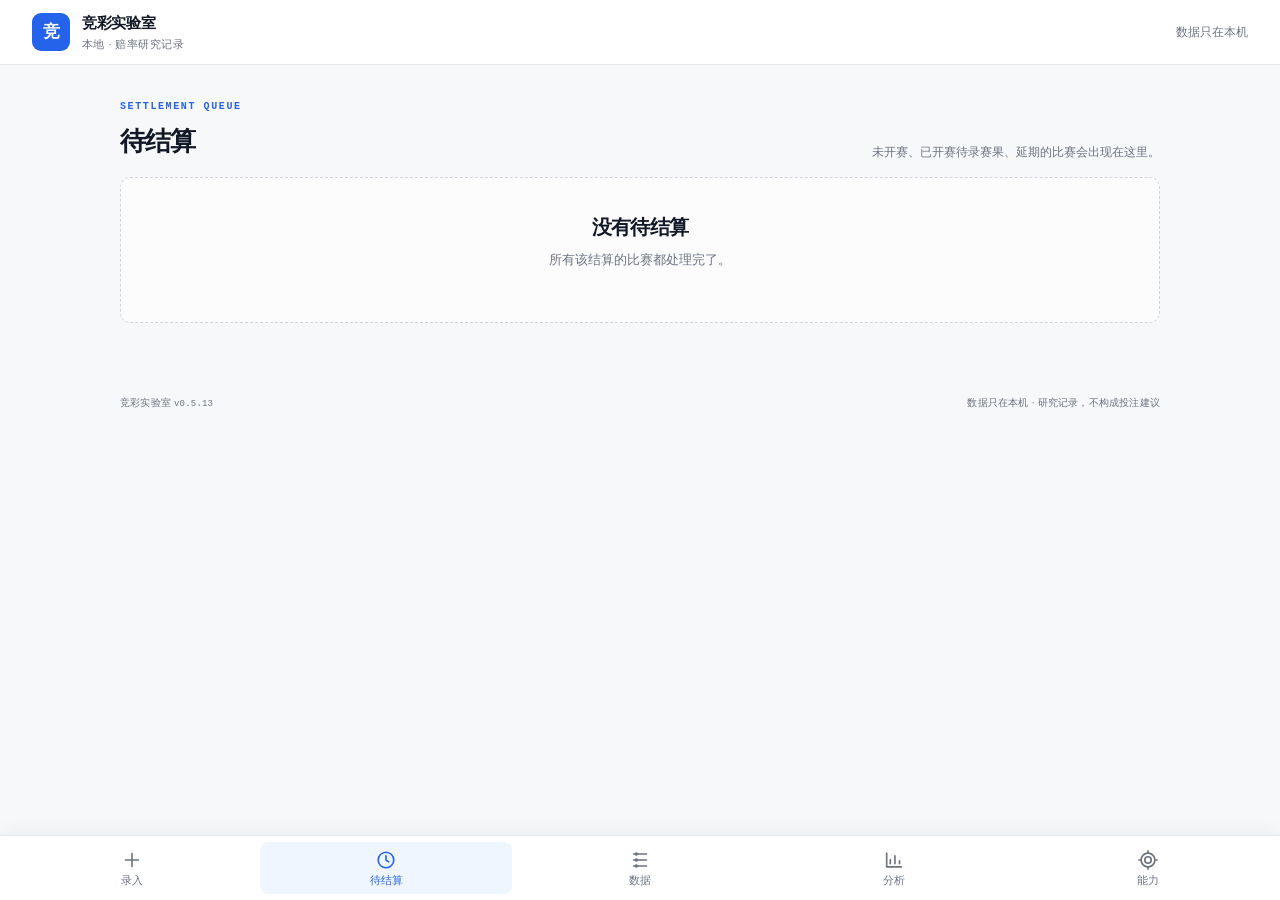
==== commit 6644db27: "add legacy JSON import (v0.5.13)" ====
--- a/index.html
+++ b/index.html
@@ -26,7 +26,7 @@
     <section class="dashboard" aria-label="概览">
       <article class="hero bento-card">
         <div class="hero-copy">
-          <p class="eyebrow">LOCAL-FIRST NOTEBOOK <span class="version-chip" id="app-version">v0.5.12</span></p>
+          <p class="eyebrow">LOCAL-FIRST NOTEBOOK <span class="version-chip" id="app-version">v0.5.13</span></p>
           <h1>把赔率变成<br><span>能回看的数据。</span></h1>
           <p class="hero-note">只保存你粘贴的文本。不抓取、不上传、不替你下注。</p>
           <div class="hero-actions">
@@ -129,7 +129,7 @@
           <article class="panel">
             <h3>数据口径</h3>
             <dl class="facts">
-              <div><dt>应用版本</dt><dd id="data-version">v0.5.12</dd></div>
+              <div><dt>应用版本</dt><dd id="data-version">v0.5.13</dd></div>
               <div><dt>schemaVersion</dt><dd>1</dd></div>
               <div><dt>存储</dt><dd>IndexedDB · 仅本机</dd></div>
               <div><dt>赛果</dt><dd>90 分钟比分</dd></div>
@@ -304,7 +304,7 @@
   </main>
 
   <footer class="footer">
-    <span>竞彩实验室 <span class="version-text" id="footer-version">v0.5.12</span></span>
+    <span>竞彩实验室 <span class="version-text" id="footer-version">v0.5.13</span></span>
     <span>数据只在本机 · 研究记录，不构成投注建议</span>
   </footer>
 
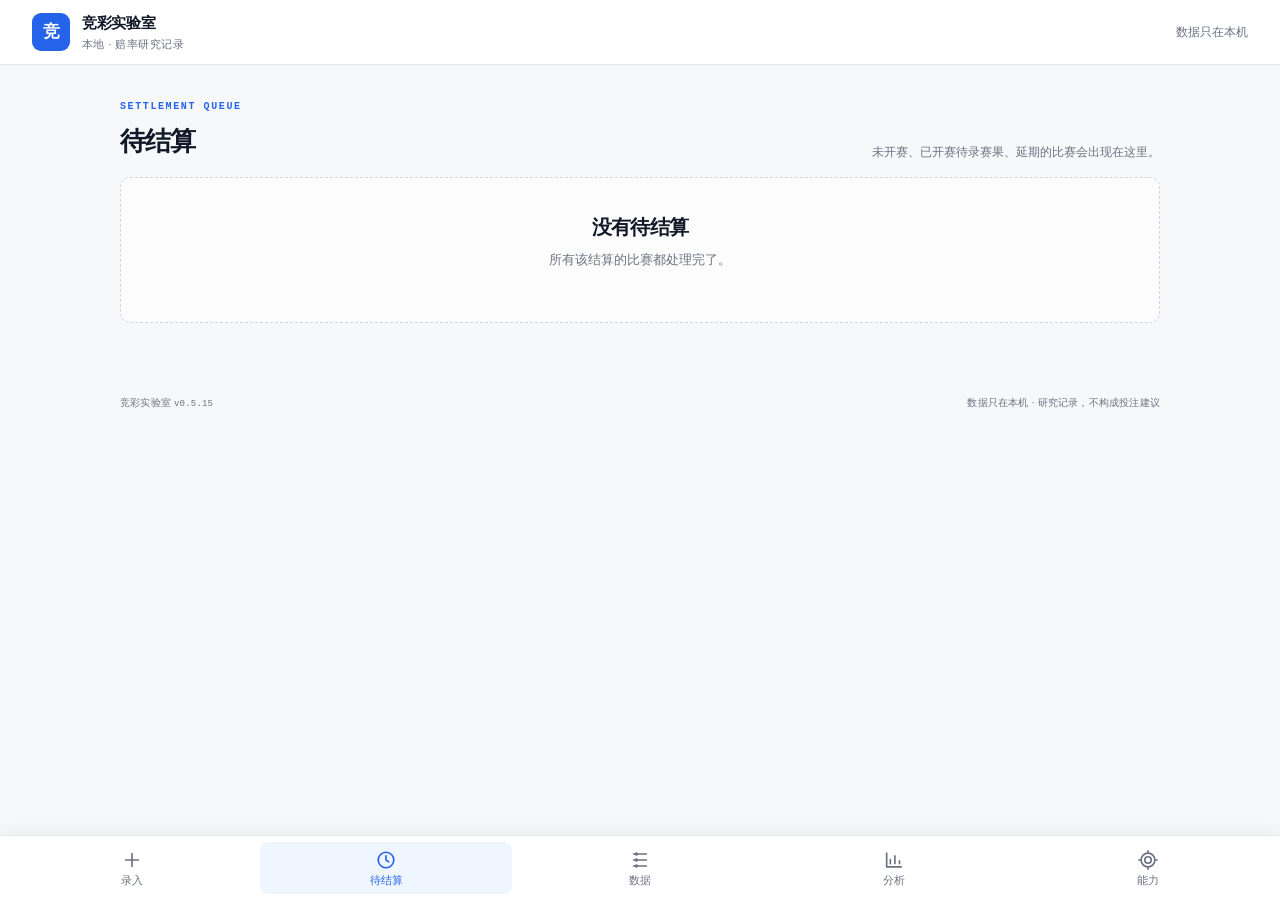
==== commit 0115a4ea: "v0.5.15" ====
--- a/index.html
+++ b/index.html
@@ -26,7 +26,7 @@
     <section class="dashboard" aria-label="概览">
       <article class="hero bento-card">
         <div class="hero-copy">
-          <p class="eyebrow">LOCAL-FIRST NOTEBOOK <span class="version-chip" id="app-version">v0.5.13</span></p>
+          <p class="eyebrow">LOCAL-FIRST NOTEBOOK <span class="version-chip" id="app-version">v0.5.15</span></p>
           <h1>把赔率变成<br><span>能回看的数据。</span></h1>
           <p class="hero-note">只保存你粘贴的文本。不抓取、不上传、不替你下注。</p>
           <div class="hero-actions">
@@ -129,7 +129,7 @@
           <article class="panel">
             <h3>数据口径</h3>
             <dl class="facts">
-              <div><dt>应用版本</dt><dd id="data-version">v0.5.13</dd></div>
+              <div><dt>应用版本</dt><dd id="data-version">v0.5.15</dd></div>
               <div><dt>schemaVersion</dt><dd>1</dd></div>
               <div><dt>存储</dt><dd>IndexedDB · 仅本机</dd></div>
               <div><dt>赛果</dt><dd>90 分钟比分</dd></div>
@@ -304,7 +304,7 @@
   </main>
 
   <footer class="footer">
-    <span>竞彩实验室 <span class="version-text" id="footer-version">v0.5.13</span></span>
+    <span>竞彩实验室 <span class="version-text" id="footer-version">v0.5.15</span></span>
     <span>数据只在本机 · 研究记录，不构成投注建议</span>
   </footer>
 
--- a/app.css
+++ b/app.css
@@ -4531,3 +4531,205 @@
     font-size: 11px;
   }
 }
+
+.half-full-chips {
+  display: grid;
+  grid-template-columns: repeat(3, minmax(0, 1fr));
+}
+
+.half-full-groups {
+  display: grid;
+  gap: 6px;
+  margin-top: 12px;
+  padding-top: 10px;
+  border-top: 1px solid var(--line);
+}
+
+.half-full-groups > div {
+  display: flex;
+  align-items: baseline;
+  justify-content: space-between;
+  gap: 12px;
+}
+
+.half-full-groups span {
+  color: var(--muted);
+  font-size: 12px;
+}
+
+.half-full-groups b {
+  font-size: 12px;
+  font-weight: 600;
+  text-align: right;
+}
+
+.poisson-block {
+  margin-top: 14px;
+  padding: 14px;
+  border: 1px solid var(--line);
+  border-radius: 12px;
+  background: #fbfcff;
+}
+
+.poisson-kpis {
+  display: grid;
+  grid-template-columns: repeat(3, minmax(0, 1fr));
+  gap: 8px;
+  margin: 10px 0;
+}
+
+.poisson-kpis > div {
+  padding: 9px 10px;
+  border-radius: 9px;
+  background: #fff;
+  border: 1px solid var(--line);
+}
+
+.poisson-kpis span {
+  display: block;
+  color: var(--muted);
+  font-size: 11px;
+}
+
+.poisson-kpis b {
+  display: block;
+  margin-top: 3px;
+  font-size: 16px;
+}
+
+.poisson-top {
+  display: flex;
+  flex-wrap: wrap;
+  gap: 6px;
+  margin: 8px 0;
+}
+
+.poisson-block .implied-groups {
+  margin-top: 8px;
+}
+
+@media (max-width: 380px) {
+  .half-full-chips {
+    grid-template-columns: repeat(2, minmax(0, 1fr));
+  }
+}
+
+.experimental-card {
+  margin-top: 14px;
+  padding: 16px;
+  border: 1px solid var(--line);
+  border-radius: 14px;
+  background: #fffbf2;
+}
+
+.experiment-head,
+.experiment-block-head {
+  display: flex;
+  align-items: flex-start;
+  justify-content: space-between;
+  gap: 12px;
+}
+
+.experiment-head h3 {
+  margin: 3px 0 0;
+  font-size: 20px;
+}
+
+.experiment-warning,
+.experiment-badge {
+  padding: 4px 8px;
+  border-radius: 999px;
+  background: #fff1db;
+  color: #9a5b16;
+  font-size: 11px;
+  white-space: nowrap;
+}
+
+.experiment-lead {
+  margin: 8px 0 12px;
+  color: var(--muted);
+  font-size: 12px;
+  line-height: 1.6;
+}
+
+.experiment-grid {
+  display: grid;
+  grid-template-columns: repeat(2, minmax(0, 1fr));
+  gap: 10px;
+}
+
+.experiment-block {
+  padding: 12px;
+  border: 1px solid var(--line);
+  border-radius: 10px;
+  background: #fff;
+}
+
+.experiment-block h4 {
+  margin: 0;
+  font-size: 14px;
+}
+
+.experiment-rows {
+  display: grid;
+  gap: 8px;
+  margin-top: 10px;
+}
+
+.experiment-row {
+  display: flex;
+  flex-wrap: wrap;
+  gap: 6px;
+  align-items: center;
+  color: var(--muted);
+  font-size: 11px;
+}
+
+.experiment-row > span:first-child {
+  min-width: 30px;
+  color: var(--ink);
+}
+
+.experiment-row b {
+  margin-left: auto;
+  color: var(--ink);
+  font-variant-numeric: tabular-nums;
+}
+
+.experiment-bar {
+  flex: 1 1 70px;
+}
+
+.experiment-bar {
+  height: 6px;
+  overflow: hidden;
+  border-radius: 999px;
+  background: #edf1f8;
+}
+
+.experiment-bar i {
+  display: block;
+  height: 100%;
+  border-radius: inherit;
+  background: #2563eb;
+}
+
+.experiment-empty,
+.experiment-note {
+  margin: 10px 0 0;
+  color: var(--muted);
+  font-size: 11px;
+  line-height: 1.6;
+}
+
+.experiment-note {
+  margin-top: 12px;
+  padding-top: 10px;
+  border-top: 1px dashed var(--line);
+}
+
+@media (max-width: 420px) {
+  .experiment-grid {
+    grid-template-columns: 1fr;
+  }
+}
